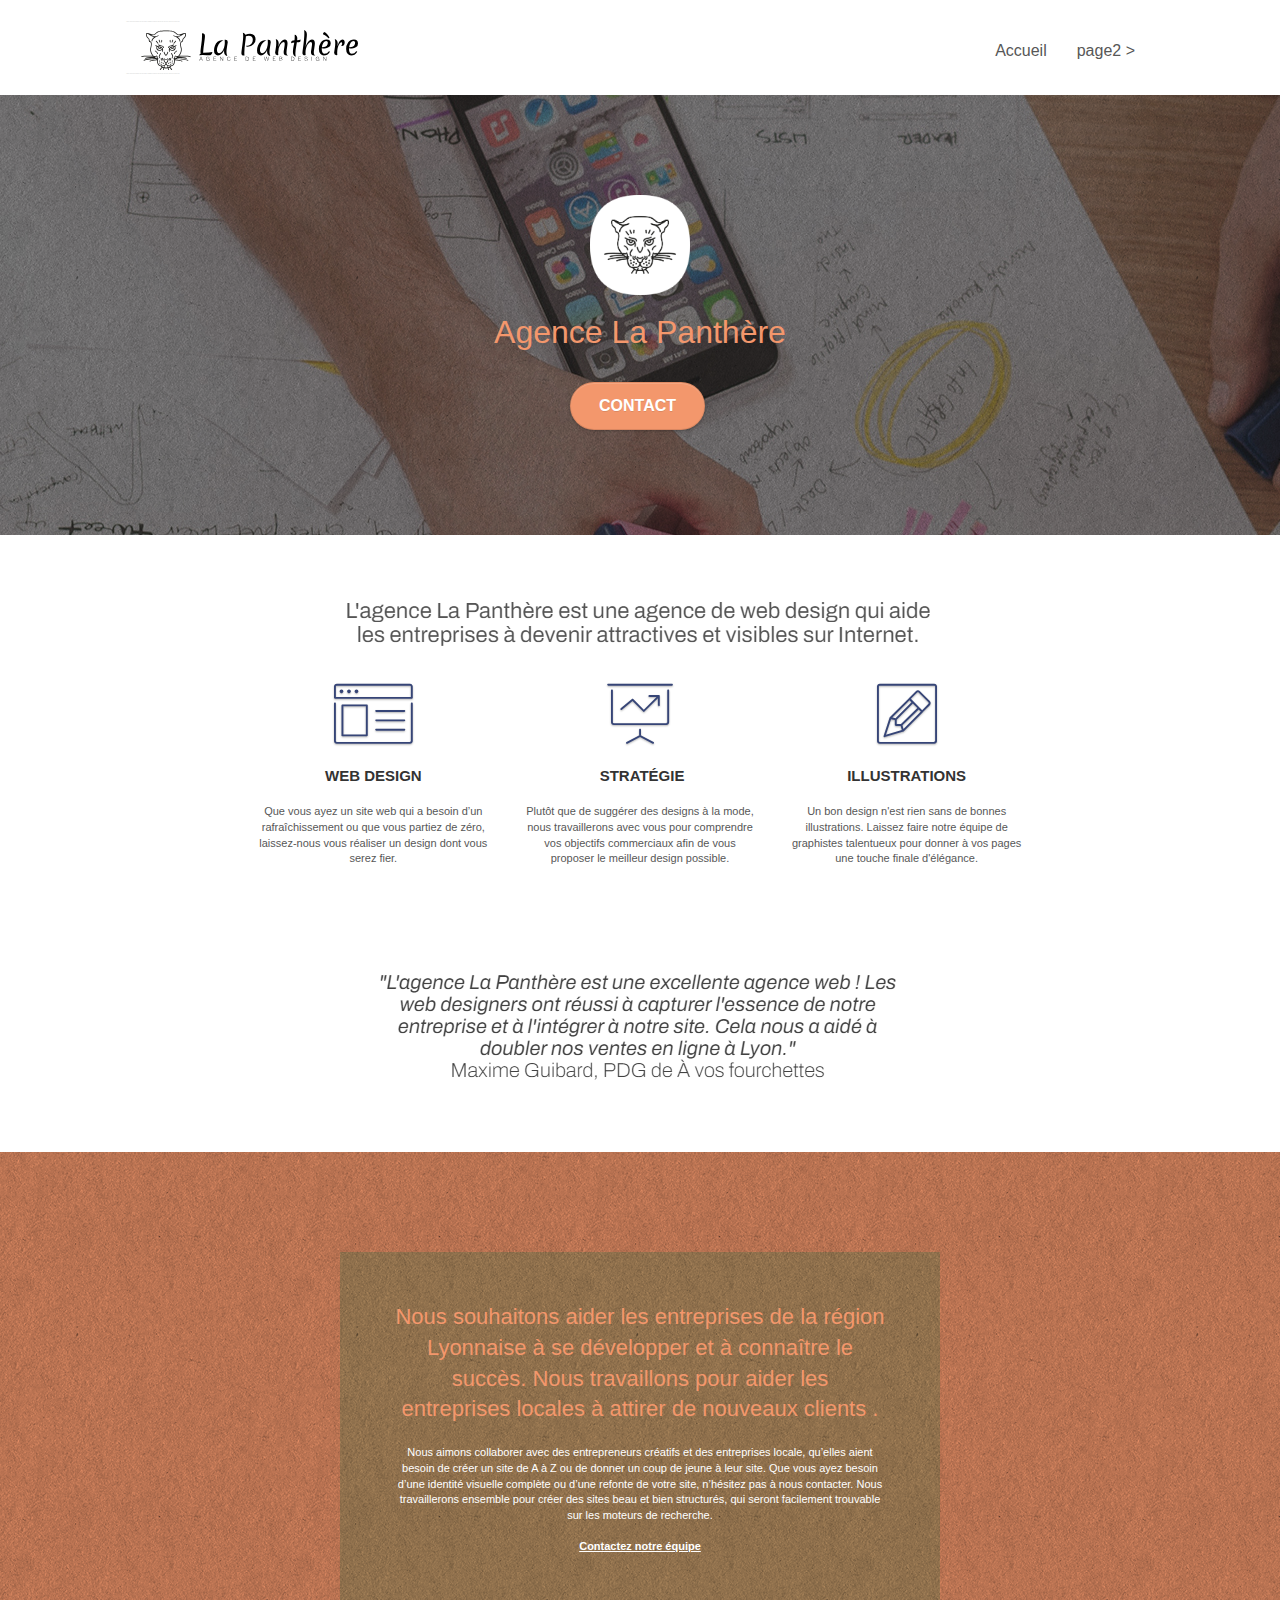
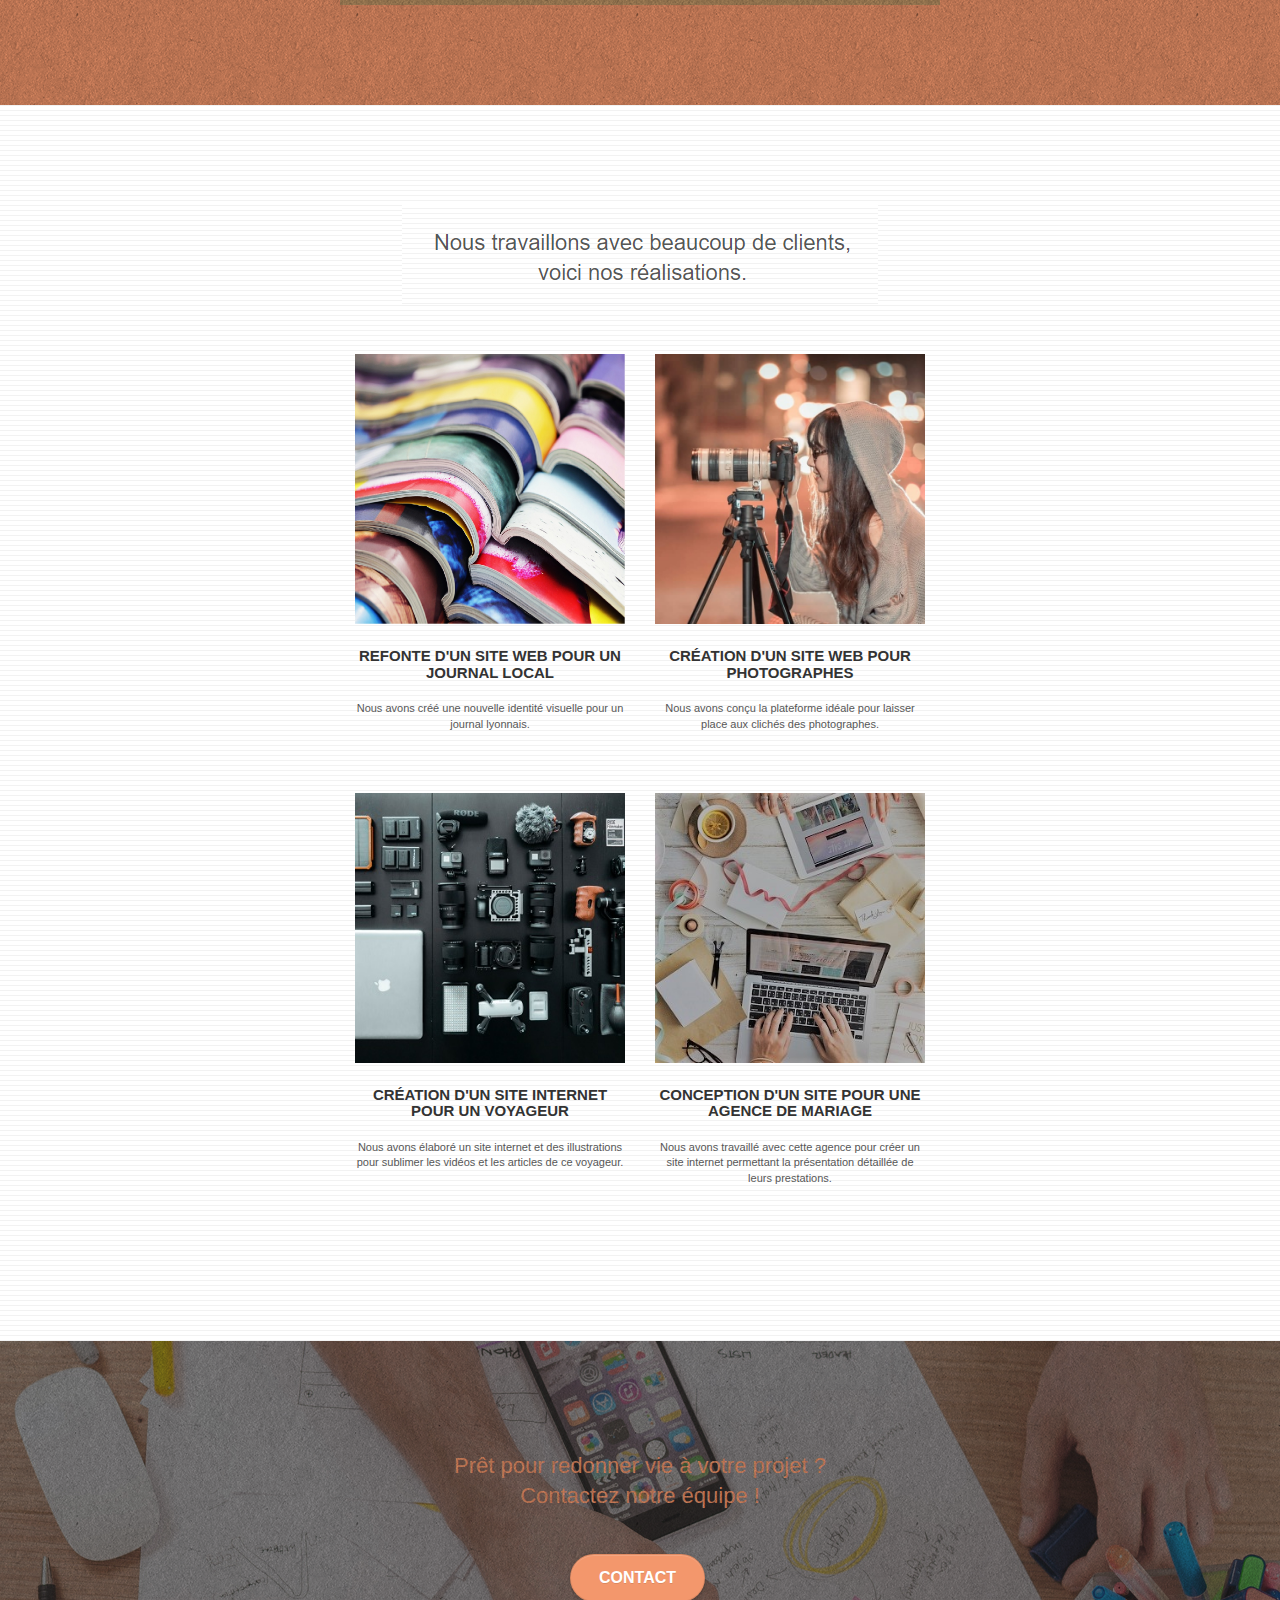
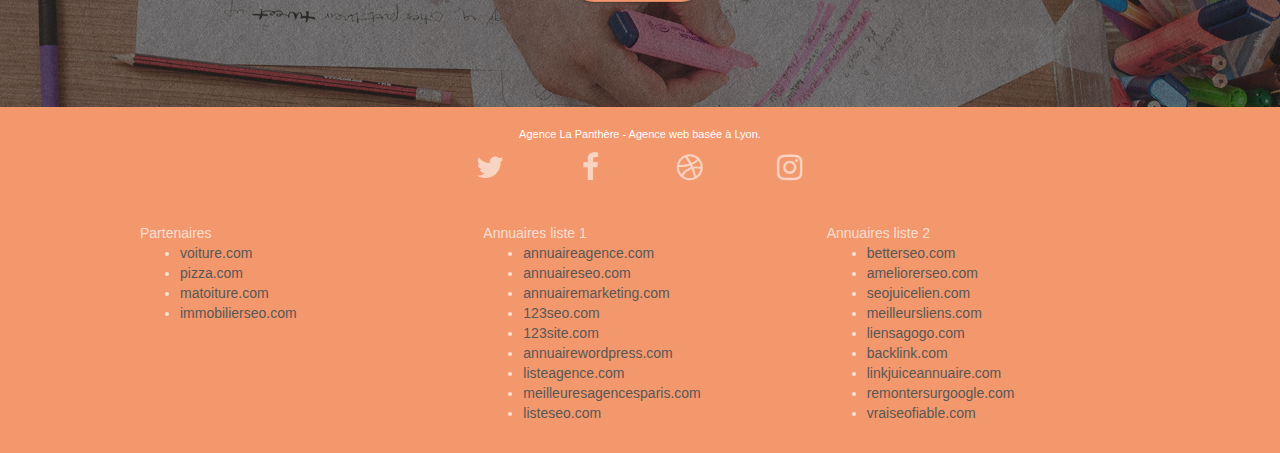
==== index.html @ 9038b64b "mise a jour" ====
<!doctype html>
<html lang="Default">
<head>
    <meta charset="utf-8">
    <meta name="keywords" content="seo, google, site web, site internet, agence design paris, agence design, agence design,agence design,agence design,agence design,agence design,agence design,agence design,agence design">
    <meta name="description" content="">
    <meta name="viewport" content="width=device-width, initial-scale=1.0, viewport-fit=cover">
    <link rel="shortcut icon" type="image/png" href="favicon.jpg">
    
	<link rel="stylesheet" type="text/css" href="./css/bootstrap.css">
	<link rel="stylesheet" type="text/css" href="style.css">
	<link rel="stylesheet" type="text/css" href="./css/font-awesome.css">
	<link rel="stylesheet" type="text/css" href="./css/et-line.css">
	
    
	<script src="./js/jquery-2.1.0.js"></script>
	<script src="./js/bootstrap.js"></script>
	<script src="./js/blocs.js"></script>
	<script src="./js/jquery.touchSwipe.js" defer></script>
	<script src="./js/gmaps.js"></script>

    <title>.</title>

    
<!-- Analytics -->
 
<!-- Analytics END -->
    
</head>
<body>
<!-- Principal conteneur -->
<div class="page-container">
    
<!-- bloc-0 -->
<div class="bloc bgc-white l-bloc " id="bloc-0">
	<div class="container bloc-sm">

		<nav class="navbar row">
			<div class="navbar-header">
				<div class="keywords" style="color:#cccccc;font-size:1px;">Agence web à paris, stratégie web, web design, illustrations, design de site web, site web, web, internet, site internet, site</div>
				<a class="navbar-brand" href="index.html"><img src="img/agence-la-panthere-monochrome.svg" alt="paris web design logo agence web meilleure agence" height="40" /></a>
				<div class="keywords" style="color:#cccccc;font-size:1px;">Agence web à paris, stratégie web, web design, illustrations, design de site web, site web, web, internet, site internet, site</div>
				<button id="nav-toggle" type="button" class="ui-navbar-toggle navbar-toggle" data-toggle="collapse" data-target=".navbar-1">
					<span class="sr-only">Toggle navigation</span><span class="icon-bar"></span><span class="icon-bar"></span><span class="icon-bar"></span>
				</button>
			</div>
			<div class="collapse navbar-collapse navbar-1 special-dropdown-nav">
				<ul class="site-navigation nav navbar-nav">
					<li>
						<a href="index.html">Accueil</a>
					</li>
					<li>
					</li>
					<li>
						<a href="page2.html">page2 &gt;</a>
					</li>
				</ul>
			</div>
		</nav>
	</div>
</div>
<!-- bloc-0 END -->

<!-- bloc-1-presentation -->
<div class="bloc bgc-dark-slate-blue bg-banniere d-bloc bg-t-edge bloc-bg-texture texture-paper b-parallax" id="bloc-1-hero">
	<div class="container bloc-lg">
		<div class="row tight-width-whitespace">
			<div class="col-sm-12">
				<img src="img/logo.png" class="center-block image-resize-mode" width="100" alt="Agence La Panthère, agence web paris, création logo paris" />
				<h1 class="text-center hero-bloc-text tc-white ">
					Agence La Panthère
				</h1>
				<div class="text-center">
					<a href="page2.html" class="btn btn-lg btn-clean btn-rd cta-hero btn-atomic-tangerine" id="cta-hero">Contact</a>
				</div>
			</div>
		</div>
	</div>
</div>
<!-- bloc-1-presentation END -->

<!-- bloc-2-services -->
<div class="bloc bgc-white l-bloc" id="bloc-2-services">
	<div class="container bloc-md">
		<div class="row">
			<div class="col-sm-12 text-center">
				<img alt="agence web, agence web paris, web design paris, stratégie web" src="img/title.png" />
			</div>
		</div>
		<div class="row voffset-lg med-width-whitespace">
			<div class="col-sm-4">
				<div class="text-center">
					<span class="et-icon-browser sm-shadow icon-dark-slate-blue icons icon-lg"></span>
				</div>
				<h3 class="mg-md text-center">
					Web design
				</h3>
				<p class="text-center ">
					Que vous ayez un site web qui a besoin d&rsquo;un rafraîchissement ou que vous partiez de zéro, laissez-nous vous réaliser un design dont vous serez fier.
				</p>
			</div>
			<div class="col-sm-4">
				<div class="text-center">
					<span class="et-icon-presentation sm-shadow icon-dark-slate-blue icons icon-lg"></span>
				</div>
				<h3 class="mg-md text-center">
					&nbsp;Stratégie
				</h3>
				<p class="text-center ">
					Plutôt que de suggérer des designs à la mode, nous travaillerons avec vous pour comprendre vos objectifs commerciaux afin de vous proposer le meilleur design possible.<br>
				</p>
			</div>
			<div class="col-sm-4">
				<div class="text-center">
					<span class="et-icon-edit sm-shadow icon-dark-slate-blue icons icon-lg"></span>
				</div>
				<h3 class="mg-md text-center">
					Illustrations
				</h3>
				<p class="text-center ">
					Un bon design n'est rien sans de bonnes illustrations. Laissez faire notre équipe de graphistes talentueux pour donner à vos pages une touche finale d'élégance.
				</p>
			</div>
		</div>
		<div class="row voffset-lg voffset">
			<div class="col-xs-12 col-md-8 col-md-offset-2 text-center">
				<img alt="agence web, agence web paris, web design paris, stratégie web" src="img/citation.png" />

			</div>
		</div>
	</div>
</div>
<!-- bloc-2-services END -->

<!-- bloc-3-what-i-do -->
<div class="bloc tc-white bgc-atomic-tangerine bg-presentation d-bloc bloc-bg-texture texture-paper b-parallax" id="bloc-3-what-i-do">
	<div class="container bloc-lg">
		<div class="row tight-width-whitespace black-background">
			<div class="col-sm-12">
				<h2 class="mg-md text-center tc-white">
					Nous souhaitons aider les entreprises de la région Lyonnaise à se développer et à connaître le succès. Nous travaillons pour aider les entreprises locales à attirer de nouveaux clients .<br>
				</h2>
				<p class="text-center white">
					Nous aimons collaborer avec des entrepreneurs créatifs et des entreprises locale, qu’elles aient besoin de créer un site de A à Z ou de donner un coup de jeune à leur site. Que vous ayez besoin d’une identité visuelle complète ou d’une refonte de votre site, n’hésitez pas à nous contacter. Nous travaillerons ensemble pour créer des sites beau et bien structurés, qui seront facilement trouvable sur les moteurs de recherche. <br><br><a class="ltc-white bold-link" href="page2.html">Contactez notre équipe</a><br>
				</p>
			</div>
		</div>
	</div>
</div>
<!-- bloc-3-what-i-do END -->

<!-- bloc-4-portfolio -->
<div class="bloc bgc-white bg-lines-h2-bg bg-repeat l-bloc" id="bloc-4-portfolio">
	<div class="container bloc-lg">
		<div class="row">
			<div class="col-sm-12 text-center">
				<img alt="agence web, agence web paris, web design paris, stratégie web" src="img/title2.png" />
			</div>
		</div>
		<div class="row tight-width-whitespace portfolio-row">
			<div class="col-sm-6">
				<a href="#" data-lightbox="img/1.jpg" data-gallery-id="gallery-1" data-caption="Refonte d'un site web pour un journal local" data-frame="snapshot-lb"><img src="img/1.jpg" alt="paris web design logo agence web meilleure agence et refonte site web journal" class="img-responsive portfolio-thumb" /></a>
				<h3 class="mg-md text-center">
					Refonte d'un site web pour un journal local
				</h3>
				<p class="text-center">
					Nous avons créé une nouvelle identité visuelle pour un journal lyonnais.
				</p>
			</div>
			<div class="col-sm-6">
				<a href="#" data-lightbox="img/2.jpg" data-gallery-id="gallery-1" data-caption="Création d'un site web pour photographes" data-frame="snapshot-lb"><img src="img/2.jpg" class="img-responsive portfolio-thumb" alt="paris web design logo agence web meilleure agence, Création d'un site web pour photographes" /></a>
				<h3 class="mg-md text-center">
					Création d'un site web pour photographes
				</h3>
				<p class="text-center">
					Nous avons conçu la plateforme idéale pour laisser place aux clichés des photographes.
				</p>
			</div>
		</div>
		<div class="row tight-width-whitespace portfolio-row">
			<div class="col-sm-6">
				<a href="#" data-lightbox="img/3.bmp" data-gallery-id="gallery-1" data-caption="Création d'un site internet pour un voyageur" data-frame="snapshot-lb"><img src="img/3.bmp" class="img-responsive portfolio-thumb" alt="paris web design logo agence web meilleure agence, Création d'un site web pour voyageur"/></a>
				<h3 class="mg-md text-center">
					Création d'un site internet pour un voyageur
				</h3>
				<p class="text-center">
					Nous avons élaboré un site internet et des illustrations pour sublimer les vidéos et les articles de ce voyageur.
				</p>
			</div>
			<div class="col-sm-6">
				<a href="#" data-lightbox="img/4.bmp" data-gallery-id="gallery-1" data-caption="Conception d'un site pour une agence de mariage" data-frame="snapshot-lb"><img src="img/4.bmp" class="img-responsive portfolio-thumb" alt="paris web design logo agence web meilleure agence, Création d'un site web pour agence de mariage" /></a>
				<h3 class="mg-md text-center">
					Conception d'un site pour une agence de mariage
				</h3>
				<p class="text-center">
					Nous avons travaillé avec cette agence pour créer un site internet permettant la présentation détaillée de leurs prestations.
				</p>
			</div>
		</div>
	</div>
</div>
<!-- bloc-4-portfolio END -->

<!-- bloc-5-cta -->
<div class="bloc bgc-dark-slate-blue bg-banniere d-bloc bloc-bg-texture texture-paper" id="bloc-5-cta">
	<div class="container bloc-lg">
		<div class="row">
			<h2 class="mg-md text-center tc-white">
				Prêt pour redonner vie à votre projet ?<br>Contactez notre équipe !
			</h2>
			<div class="col-sm-12 text-center">
				<a href="page2.html" class="btn btn-atomic-tangerine btn-clean btn-rd btn-lg cta-hero">Contact</a>
			</div>
		</div>
	</div>
</div>
<!-- bloc-5-cta END -->

<!-- Footer - bloc-8 -->
<div class="bloc bgc-atomic-tangerine d-bloc" id="bloc-8">
	<div class="container bloc-sm">
		<div class="row">
			<div class="col-sm-12">
				<p class="text-center white">
					Agence La Panthère - Agence web basée à Lyon.<br>
				</p>
				<div class="row row-no-gutters social">
					<div class="col-sm-3">
						<div class="text-center">
							<a class="social" href="index.html"><span class="fa fa-twitter icon-md"></span></a>
						</div>
					</div>
					<div class="col-sm-3">
						<div class="text-center">
							<a class="social" href="index.html"><span class="fa fa-facebook icon-md"></span></a>
						</div>
					</div>
					<div class="col-sm-3">
						<div class="text-center">
							<a class="social" href="index.html"><span class="fa fa-dribbble icon-md"></span></a>
						</div>
					</div>
					<div class="col-sm-3">
						<div class="text-center">
							<a class="social" href="index.html"><span class="fa fa-instagram icon-md"></span></a>
						</div>
					</div>
					<div class="keywords" style="color:#F3976C;">Agence web à paris, stratégie web, web design, illustrations, design de site web, site web, web, internet, site internet, site</div>
				</div>
				<div class="row">
					<div class="col-sm-4">
						Partenaires
							<ul>
								<li><a href="voiture.com">voiture.com</a></li>
								<li><a href="pizza.com">pizza.com</a></li>
								<li><a href="matoiture.com">matoiture.com</a></li>
								<li><a href="immobilierseo.com">immobilierseo.com</a></li>
							</ul>		
					</div>
					<div class="col-sm-4">
						Annuaires liste 1
						<ul>
							<li><a href="annuaireagence.com">annuaireagence.com</a></li>
							<li><a href="annuaireseo.com">annuaireseo.com</a></li>
							<li><a href="annuairemarketing.com">annuairemarketing.com</a></li>
							<li><a href="123seoture.com">123seo.com</a></li>
							<li><a href="123site.com">123site.com</a></li>
							<li><a href="annuairewordpress.com">annuairewordpress.com</a></li>
							<li><a href="listeagence.com">listeagence.com</a></li>
							<li><a href="meilleuresagencesparis.com">meilleuresagencesparis.com</a></li>
							<li><a href="listeseo.com">listeseo.com</a></li>
						</ul>
					</div>
					<div class="col-sm-4">
						Annuaires liste 2
						<ul>
							<li><a href="betterseo.com">betterseo.com</a></li>
							<li><a href="ameliorerseo.com">ameliorerseo.com</a></li>
							<li><a href="seojuicelien.com">seojuicelien.com</a></li>
							<li><a href="meilleursliens.com">meilleursliens.com</a></li>
							<li><a href="liensagogo.com">liensagogo.com</a></li>
							<li><a href="backlink.com">backlink.com</a></li>
							<li><a href="linkjuiceannuaire.com">linkjuiceannuaire.com</a></li>
							<li><a href="remontersurgoogle.com">remontersurgoogle.com</a></li>
							<li><a href="vraiseofiable.com">vraiseofiable.com</a></li>
						</ul>
					</div>
				</div>
			</div>
		</div>
	</div>
</div>
<!-- Footer - bloc-8 END -->

</div>
<!-- Principal conteneur END -->
    

</body>
</html>
---- style.css ----
body {
    margin: 0;
    padding: 0;
    background: #FFF;
    overflow-x: hidden;
    -webkit-font-smoothing: antialiased;
    -moz-osx-font-smoothing: grayscale;
}

a,
button {
    transition: all .3s ease-in-out;
    outline: none!important;
}

a:hover {
    text-decoration: none;
    cursor: pointer;
}

#page-loading-blocs-notifaction {
    position: fixed;
    top: 0;
    bottom: 0;
    width: 100%;
    z-index: 100000;
    background: #FFFFFF url("img/pageload-spinner.gif") no-repeat center center;
}

.bloc {
    width: 100%;
    clear: both;
    background: 50% 50% no-repeat;
    padding: 0 50px;
    -webkit-background-size: cover;
    -moz-background-size: cover;
    -o-background-size: cover;
    background-size: cover;
    position: relative;
}

.bloc .container {
    padding-left: 0;
    padding-right: 0;
}

.bloc-lg {
    padding: 100px 50px;
}

.bloc-md {
    padding: 50px;
}

.bloc-sm {
    padding: 20px 50px;
}

.bg-center,
.bg-l-edge,
.bg-r-edge,
.bg-t-edge,
.bg-b-edge,
.bg-tl-edge,
.bg-bl-edge,
.bg-tr-edge,
.bg-br-edge,
.bg-repeat {
    -webkit-background-size: auto!important;
    -moz-background-size: auto!important;
    -o-background-size: auto!important;
    background-size: auto!important;
}

.bg-repeat {
    background: repeat;
}

.bg-t-edge {
    background: top no-repeat;
}

.bloc-bg-texture::before {
    content: "";
    background-size: 2px 2px;
    position: absolute;
    top: 0;
    bottom: 0;
    left: 0;
    right: 0;
}

.texture-paper::before {
    background: url("img/texture-paper.png");
    background-size: 280px 280px;
}

.b-parallax {
    background-attachment: fixed;
}

.d-bloc {
    color: rgba(255, 255, 255, .7);
}

.d-bloc button:hover {
    color: rgba(255, 255, 255, .9);
}

.d-bloc .icon-round,
.d-bloc .icon-square,
.d-bloc .icon-rounded,
.d-bloc .icon-semi-rounded-a,
.d-bloc .icon-semi-rounded-b {
    border-color: rgba(255, 255, 255, .9);
}

.d-bloc .divider-h span {
    border-color: rgba(255, 255, 255, .2);
}

.d-bloc .a-btn,
.d-bloc .navbar a,
.d-bloc .navbar-brand,
.d-bloc a .icon-sm,
.d-bloc a .icon-md,
.d-bloc a .icon-lg,
.d-bloc a .icon-xl,
.d-bloc h1 a,
.d-bloc h2 a,
.d-bloc h3 a,
.d-bloc h4 a,
.d-bloc h5 a,
.d-bloc h6 a,
.d-bloc p a {
    color: rgba(255, 255, 255, .6);
}

.d-bloc .a-btn:hover,
.d-bloc .navbar a:hover,
.d-bloc .navbar-brand:hover,
.d-bloc a:hover .icon-sm,
.d-bloc a:hover .icon-md,
.d-bloc a:hover .icon-lg,
.d-bloc a:hover .icon-xl,
.d-bloc h1 a:hover,
.d-bloc h2 a:hover,
.d-bloc h3 a:hover,
.d-bloc h4 a:hover,
.d-bloc h5 a:hover,
.d-bloc h6 a:hover,
.d-bloc p a:hover {
    color: rgba(255, 255, 255, 1);
}

.d-bloc .navbar-toggle .icon-bar {
    background: rgba(255, 255, 255, 1);
}

.d-bloc .btn-wire,
.d-bloc .btn-wire:hover {
    color: rgba(255, 255, 255, 1);
    border-color: rgba(255, 255, 255, 1);
}

.d-bloc .panel {
    color: rgba(0, 0, 0, .5);
}

.d-bloc .panel button:hover {
    color: rgba(0, 0, 0, .7);
}

.d-bloc .panel icon {
    border-color: rgba(0, 0, 0, .7);
}

.d-bloc .panel .divider-h span {
    border-color: rgba(0, 0, 0, .1);
}

.d-bloc .panel .a-btn {
    color: rgba(0, 0, 0, .6);
}

.d-bloc .panel .a-btn:hover {
    color: rgba(0, 0, 0, 1);
}

.d-bloc .panel .btn-wire,
.d-bloc .panel .btn-wire:hover {
    color: rgba(0, 0, 0, .7);
    border-color: rgba(0, 0, 0, .3);
}

.d-bloc .panel,
.l-bloc {
    color: rgba(0, 0, 0, .5);
}

.d-bloc .panel button:hover,
.l-bloc button:hover {
    color: rgba(0, 0, 0, .7);
}

.l-bloc .icon-round,
.l-bloc .icon-square,
.l-bloc .icon-rounded,
.l-bloc .icon-semi-rounded-a,
.l-bloc .icon-semi-rounded-b {
    border-color: rgba(0, 0, 0, .7);
}

.d-bloc .panel .divider-h span,
.l-bloc .divider-h span {
    border-color: rgba(0, 0, 0, .1);
}

.d-bloc .panel .a-btn,
.l-bloc .a-btn,
.l-bloc .navbar a,
.l-bloc .navbar-brand,
.l-bloc a .icon-sm,
.l-bloc a .icon-md,
.l-bloc a .icon-lg,
.l-bloc a .icon-xl,
.l-bloc h1 a,
.l-bloc h2 a,
.l-bloc h3 a,
.l-bloc h4 a,
.l-bloc h5 a,
.l-bloc h6 a,
.l-bloc p a {
    color: rgba(0, 0, 0, .6);
}

.d-bloc .panel .a-btn:hover,
.l-bloc .a-btn:hover,
.l-bloc .navbar a:hover,
.l-bloc .navbar-brand:hover,
.l-bloc a:hover .icon-sm,
.l-bloc a:hover .icon-md,
.l-bloc a:hover .icon-lg,
.l-bloc a:hover .icon-xl,
.l-bloc h1 a:hover,
.l-bloc h2 a:hover,
.l-bloc h3 a:hover,
.l-bloc h4 a:hover,
.l-bloc h5 a:hover,
.l-bloc h6 a:hover,
.l-bloc p a:hover {
    color: rgba(0, 0, 0, 1);
}

.l-bloc .navbar-toggle .icon-bar {
    color: rgba(0, 0, 0, .6);
}

.d-bloc .panel .btn-wire,
.d-bloc .panel .btn-wire:hover,
.l-bloc .btn-wire,
.l-bloc .btn-wire:hover {
    color: rgba(0, 0, 0, .7);
    border-color: rgba(0, 0, 0, .3);
}

.voffset {
    margin-top: 30px;
}

.voffset-lg {
    margin-top: 80px;
}

.row-no-gutters {
    margin-right: 0;
    margin-left: 0;
}

.row.row-no-gutters > [class^="col-"],
.row.row-no-gutters > [class*=" col-"] {
    padding-right: 0;
    padding-left: 0;
}

#bloc-1-hero h1 {
    font-size: 32px;
}

.navbar {
    margin-bottom: 0;
    z-index: 1;
}

.navbar-brand {
    height: auto;
    padding: 3px 15px;
    font-size: 25px;
    font-weight: normal;
    font-weight: 600;
    line-height: 44px;
}

.navbar-brand img {
    max-height: 200px;
    margin: 0 5px 0 0;
    display: inline;
}

.navbar-brand img[src$=svg] {
    min-width: 100px;
}

.nav-center .navbar-brand img {
    margin: 0;
}

.navbar .nav {
    padding-top: 2px;
    margin-right: -16px;
    float: right;
    z-index: 1;
}

.nav > li {
    float: left;
    margin-top: 4px;
    font-size: 16px;
}

.navbar-nav .open .dropdown-menu > li > a {
    text-align: inherit;
}

.nav > li a:hover,
.nav > li a:focus {
    background: transparent;
}

.navbar-toggle {
    margin: 10px 10px 0 0;
    border: 0px;
}

.navbar-toggle:hover {
    background: transparent!important;
}

.navbar-toggle .icon-bar {
    background-color: rgba(0, 0, 0, .5);
    width: 26px;
}

.nav-invert .navbar .nav {
    float: left;
}

.nav-invert .navbar-header,
.nav-invert .navbar-brand {
    float: right;
    position: relative;
    z-index: 2;
}

@media (min-width: 768px) {
    .site-navigation {
        position: absolute;
        top: 50%;
        right: 20px;
        transform: translate(0, -50%);
        -webkit-transform: translateY(-50%);
    }
    .nav > li .dropdown-menu a,
    .nav > li .dropdown-menu a:hover {
        color: #484848;
    }
    .nav-invert .site-navigation {
        left: 0;
        right: 0;
    }
    .nav-center {
        text-align: center;
    }
    .nav-center .navbar-header {
        width: 100%;
    }
    .nav-center .navbar-header,
    .nav-center .navbar-brand,
    .nav-center .nav > li {
        float: none;
        display: inline-block;
    }
    .nav-center .site-navigation {
        position: relative;
        width: 100%;
        right: 0;
        margin-right: 0px;
        margin-top: 20px;
    }
    .nav-center.mini-nav .navbar-toggle {
        float: none;
        margin: 10px auto 0;
    }
}

.nav > li > .dropdown a {
    background: none!important;
    display: block;
    padding: 14px 15px;
}

nav .caret {
    margin: 0 5px;
}

.dropdown-menu .dropdown-menu {
    top: -8px;
    left: 100%;
}

.dropdown-menu .dropmenu-flow-right {
    top: 100%;
    left: 0;
    margin-left: -1px;
    border-top-left-radius: 0;
    border-top-right-radius: 0;
}

.dropdown-menu .dropdown span {
    border: 4px solid black;
    border-top-color: transparent;
    border-right-color: transparent;
    border-bottom-color: transparent;
    margin: 6px -5px 0 0!important;
    float: right;
}

.mg-md {
    margin-top: 10px;
    margin-bottom: 20px;
}

.mg-lg {
    margin-top: 10px;
    margin-bottom: 40px;
}

.btn {
    margin: 0 5px 5px 0;
}

.btn.pull-right {
    margin: 0 0 5px 5px;
}

.btn-d,
.btn-d:hover,
.btn-d:focus {
    color: #FFF;
    background: rgba(0, 0, 0, .3);
}

button {
    outline: none!important;
}

.btn-rd {
    border-radius: 40px;
}

.btn-clean {
    border: 1px solid rgba(0, 0, 0, .08);
    border-bottom-color: rgba(0, 0, 0, .1);
    text-shadow: 0 1px 0 rgba(0, 0, 1, .1);
    box-shadow: 0 1px 3px rgba(0, 0, 1, .25), inset 0 1px 0 0 rgba(255, 255, 255, .15);
}

.icon-md {
    font-size: 30px!important;
}

.icon-lg {
    font-size: 60px!important;
}

.sm-shadow {
    text-shadow: 0 1px 2px rgba(0, 0, 0, .3);
}

.panel-sq,
.panel-sq .panel-heading,
.panel-sq .panel-footer {
    border-radius: 0;
}

.panel-rd {
    border-radius: 30px;
}

.panel-rd .panel-heading {
    border-radius: 29px 29px 0 0;
}

.panel-rd .panel-footer {
    border-radius: 0 0 29px 29px;
}

.form-control {
    border-color: rgba(0, 0, 0, .1);
    box-shadow: none;
}

.scrollToTop {
    width: 40px;
    height: 40px;
    position: fixed;
    bottom: 20px;
    right: 20px;
    opacity: 0;
    z-index: 500;
    transition: all .3s ease-in-out;
}

.scrollToTop span {
    margin-top: 6px;
}

.showScrollTop {
    font-size: 14px;
    opacity: 1;
}

a[data-lightbox] {
    position: relative;
    display: block;
    text-align: center;
}

a[data-lightbox]:hover::before {
    content: "+";
    font-family: "HelveticaNeue-Light", "Helvetica Neue Light", "Helvetica Neue", Helvetica, Arial;
    font-size: 32px;
    width: 50px;
    height: 50px;
    margin-left: -25px;
    border-radius: 50%;
    background: rgba(0, 0, 0, .6);
    color: #FFF;
    font-weight: 100;
    z-index: 1;
    position: absolute;
    top: 50%;
    transform: translateY(-50%);
    -webkit-transform: translateY(-50%);
}

a[data-lightbox]:hover img {
    opacity: 0.6;
    -webkit-animation-fill-mode: none;
    animation-fill-mode: none;
}

#lightbox-modal {
    display: flex;
    align-items: center;
}

#lightbox-modal .modal-dialog {
    width: 90%;
    max-width: 900px;
    margin: 0 auto 0;
}

#lightbox-modal .modal-dialog img {
    max-height: 90vh;
    margin: 0 auto;
}

.lightbox-caption {
    padding: 20px;
    color: #FFF;
    background: rgba(0, 0, 0, .5);
    position: absolute;
    left: 15px;
    right: 15px;
    bottom: 5px;
}

.close-lightbox {
    color: #FFF;
    font-size: 30px;
    position: absolute;
    top: 20px;
    right: 20px;
    z-index: 20;
    background: rgba(0, 0, 0, .5);
    border: none;
    line-height: 30px;
    padding: 0 9px 5px;
    opacity: 0.3;
}

.close-lightbox:hover,
.next-lightbox:hover,
.prev-lightbox:hover {
    opacity: 1.0;
    color: #FFF;
}

.next-lightbox,
.prev-lightbox {
    font-size: 20px;
    color: rgba(255, 255, 255, .9);
    background: rgba(0, 0, 0, .5);
    transition: all .2s ease-in-out;
    position: absolute;
    top: 45%;
    z-index: 1;
    opacity: 0.4;
}

.next-lightbox {
    padding: 6px 8px 1px 13px;
    right: 25px;
}

.prev-lightbox {
    padding: 6px 13px 1px 10px;
    left: 25px;
}

.snapshot-lb .modal-body {
    padding-bottom: 45px;
}

.snapshot-lb .lightbox-caption {
    padding: 0;
    color: rgba(0, 0, 0, .5);
    background: none;
}

h1,
h2,
h3,
h4,
h5,
h6,
p,
label,
.btn,
a {
    font-family: "helvetica";
    font-weight: 400;
    color: #575757!important;
}

.container {
    max-width: 1000px;
}

.hero-bloc-text {
    font-size: 38px;
}

.hero-bloc-text-sub {
    font-size: 36px;
}

.statement-bloc-text {
    line-height: 26px;
    font-style: italic;
    font-size: 20px;
    text-align: center;
    font-weight: lighter;
    max-width: 520px;
    margin: auto auto auto auto;
}

p {
    font-size: 11px;
}

.tight-width-whitespace {
    max-width: 600px;
    margin: auto auto auto auto;
}

.h1 {
    font-size: 20px;
    font-family: "Open Sans";
}

.cta-hero {
    margin-top: 22px;
    color: #FFFFFF!important;
    text-transform: uppercase;
    padding: 12px 28px 12px 28px;
    font-size: 16px;
    font-weight: 700;
}

.social {
    max-width: 400px;
    margin: auto auto auto auto;
}

h2 {
    font-size: 22px;
    line-height: 1.4em;
}

h3 {
    font-size: 15px;
    text-transform: uppercase;
    font-weight: 700;
    color: #333333!important;
}

.med-width-whitespace {
    max-width: 800px;
    margin: auto auto auto auto;
    box-shadow: 0px 0px 0px #000000;
}

h1 {
    color: #333333!important;
}

h4 {
    color: #333333!important;
}

.icons {
    margin-bottom: 14px;
    margin-top: 24px;
}

.white {
    color: #FFFFFF!important;
}

.portfolio-thumb {
    margin-bottom: 24px;
}

.portfolio-row {
    margin-bottom: 44px;
    margin-top: 50px;
}

.avatar {
    box-shadow: 0px 4px 9px rgba(0, 0, 0, 0.3);
}

.black-background {
    background-color: rgba(165, 147, 99, 0.7);
    padding: 40px 40px 40px 40px;
}

.bold-link {
    font-weight: 900;
    text-decoration: underline!important;
}

.bgc-white {
    background-color: #FFFFFF;
}

.bgc-dark-slate-blue {
    background-color: #364577;
}

.bgc-atomic-tangerine {
    background-color: #F3976C;
}

.tc-white {
    color: #F3976C!important;
}

.btn-atomic-tangerine {
    background: #F3976C;
    color: #FFFFFF!important;
}

.btn-atomic-tangerine:hover {
    background: #c27956!important;
    color: #FFFFFF!important;
}

.ltc-white {
    color: #FFFFFF!important;
}

.ltc-white:hover {
    color: #cccccc!important;
}

.ltc-atomic-tangerine {
    color: #F3976C!important;
}

.ltc-atomic-tangerine:hover {
    color: #c27956!important;
}

.icon-dark-slate-blue {
    color: #364577!important;
    border-color: #364577!important;
}

.bg-dots-bg {
    background-image: url("img/dots-bg.png");
}

.bg-lines-h2-bg {
    background-image: url("img/lines-h2-bg.png");
}

.bg-banniere {
    background-image: url("img/agence-la-panthere.jpg");
}

.bg-presentation {
    background-image: url("img/image-de-presentation.bmp");
}

@media (max-width: 1024px) {
    .bloc {
        padding-left: 20px;
        padding-right: 20px;
    }
    .bloc.full-width-bloc,
    .bloc-tile-2.full-width-bloc .container,
    .bloc-tile-3.full-width-bloc .container,
    .bloc-tile-4.full-width-bloc .container {
        padding-left: 0;
        padding-right: 0;
    }
}

@media (max-width: 992px) and (min-width: 768px) {
    .navbar .nav {
        max-width: 80%
    }
    .nav-center.navbar .nav {
        max-width: 100%
    }
}

@media only screen and (min-device-width: 768px) and (max-device-width: 1024px) and (orientation: landscape) {
    .b-parallax {
        background-attachment: scroll;
    }
}

@media only screen and (min-device-width: 1024px) and (max-device-width: 1366px) and (-webkit-min-device-pixel-ratio: 1.5) {
    .b-parallax {
        background-attachment: scroll;
    }
}

@media (max-width: 991px) {
    .container {
        width: 100%;
    }
    .b-parallax {
        background-attachment: scroll;
    }
    .page-container,
    #hero-bloc {
        overflow-x: hidden;
        position: relative;
    }
    .bloc {
        padding-left: constant(safe-area-inset-left);
        padding-right: constant(safe-area-inset-right);
    }
    .bloc-group,
    .bloc-group .bloc {
        display: block;
        width: 100%;
    }
    .bloc-fill-screen .fill-bloc-top-edge,
    .bloc-fill-screen .fill-bloc-bottom-edge {
        padding: 0 20px;
        padding-left: constant(safe-area-inset-left);
        padding-right: constant(safe-area-inset-right);
    }
}

@media (max-width: 767px) {
    .page-container {
        overflow-x: hidden;
        position: relative;
    }
    h1,
    h2,
    h3,
    h4,
    h5,
    h6,
    p,
    #disqus_thread {
        padding-left: 10px!important;
        padding-right: 10px!important;
    }
    .b-parallax {
        background-attachment: scroll;
    }
    .navbar .nav {
        padding-top: 0;
        border-top: 1px solid rgba(0, 0, 0, .2);
        float: none!important;
    }
    .navbar.row {
        margin-left: 0;
        margin-right: 0;
    }
    .site-navigation {
        position: inherit;
        transform: none;
        -webkit-transform: none;
        -ms-transform: none;
    }
    .nav > li {
        margin-top: 0;
        border-bottom: 1px solid rgba(0, 0, 0, .1);
        background: rgba(0, 0, 0, .05);
        text-align: left;
        padding-left: 15px;
        width: 100%;
    }
    .nav > li:hover {
        background: rgba(0, 0, 0, .08);
    }
    .dropdown .dropdown a .caret {
        float: none;
        margin: 5px 0 0 10px!important;
        border: 4px solid black;
        border-bottom-color: transparent;
        border-right-color: transparent;
        border-left-color: transparent;
    }
    #hero-bloc .navbar .nav {
        background: rgba(0, 0, 0, .8);
    }
    #hero-bloc .navbar .nav a {
        color: rgba(255, 255, 255, .6);
    }
    .hero {
        padding: 50px 0;
    }
    .hero-nav {
        left: -1px;
        right: -1px;
    }
    .navbar-collapse {
        padding: 0;
        overflow-x: hidden;
        -webkit-box-shadow: none;
        box-shadow: none;
    }
    .navbar-brand img {
        max-height: 40px;
        width: auto;
    }
    .nav-invert .navbar-header {
        float: none;
        width: 100%;
    }
    .nav-invert .navbar-toggle {
        float: left;
        margin-left: 10px;
    }
    .bloc {
        padding-left: 0;
        padding-right: 0;
    }
    .bloc-xxl,
    .bloc-xl,
    .bloc-lg {
        padding: 40px 0;
    }
    .bloc-sm,
    .bloc-md {
        padding-left: 0;
        padding-right: 0;
    }
    .bloc-tile-2 .container,
    .bloc-tile-3 .container,
    .bloc-tile-4 .container,
    .bloc-fill-screen .fill-bloc-top-edge,
    .bloc-fill-screen .fill-bloc-bottom-edge {
        padding-left: 0;
        padding-right: 0;
    }
    .a-block {
        padding: 0 10px;
    }
    .btn-dwn {
        display: none;
    }
    .voffset {
        margin-top: 5px;
    }
    .voffset-md {
        margin-top: 20px;
    }
    .voffset-lg {
        margin-top: 30px;
    }
    form {
        padding: 5px;
    }
    .close-lightbox {
        display: inline-block;
    }
    .blocsapp-device-iphone5 {
        background-size: 216px 425px;
        padding-top: 60px;
        width: 216px;
        height: 425px;
    }
    .blocsapp-device-iphone5 img {
        width: 180px;
        height: 320px;
    }
}

@media (max-width: 400px) {
    .bloc {
        padding-left: 0;
        padding-right: 0;
    }
}

@media (max-width: 767px) {
    .bloc-mob-center-text {
        text-align: center;
    }
}
---- css/et-line.css ----
@font-face {
    font-family: et-line;
    src: url(../fonts/et-line.eot);
    src: url(../fonts/et-line.eot?#iefix) format('embedded-opentype'), url(../fonts/et-line.woff) format('woff'), url(../fonts/et-line.ttf) format('truetype'), url(../fonts/et-line.svg#et-line) format('svg');
    font-weight: 400;
    font-style: normal
}

.et-icon-adjustments,
.et-icon-alarmclock,
.et-icon-anchor,
.et-icon-aperture,
.et-icon-attachment,
.et-icon-bargraph,
.et-icon-basket,
.et-icon-beaker,
.et-icon-bike,
.et-icon-book-open,
.et-icon-briefcase,
.et-icon-browser,
.et-icon-calendar,
.et-icon-camera,
.et-icon-caution,
.et-icon-chat,
.et-icon-circle-compass,
.et-icon-clipboard,
.et-icon-clock,
.et-icon-cloud,
.et-icon-compass,
.et-icon-desktop,
.et-icon-dial,
.et-icon-document,
.et-icon-documents,
.et-icon-download,
.et-icon-dribbble,
.et-icon-edit,
.et-icon-envelope,
.et-icon-expand,
.et-icon-facebook,
.et-icon-flag,
.et-icon-focus,
.et-icon-gears,
.et-icon-genius,
.et-icon-gift,
.et-icon-global,
.et-icon-globe,
.et-icon-googleplus,
.et-icon-grid,
.et-icon-happy,
.et-icon-hazardous,
.et-icon-heart,
.et-icon-hotairballoon,
.et-icon-hourglass,
.et-icon-key,
.et-icon-laptop,
.et-icon-layers,
.et-icon-lifesaver,
.et-icon-lightbulb,
.et-icon-linegraph,
.et-icon-linkedin,
.et-icon-lock,
.et-icon-magnifying-glass,
.et-icon-map,
.et-icon-map-pin,
.et-icon-megaphone,
.et-icon-mic,
.et-icon-mobile,
.et-icon-newspaper,
.et-icon-notebook,
.et-icon-paintbrush,
.et-icon-paperclip,
.et-icon-pencil,
.et-icon-phone,
.et-icon-picture,
.et-icon-pictures,
.et-icon-piechart,
.et-icon-presentation,
.et-icon-pricetags,
.et-icon-printer,
.et-icon-profile-female,
.et-icon-profile-male,
.et-icon-puzzle,
.et-icon-quote,
.et-icon-recycle,
.et-icon-refresh,
.et-icon-ribbon,
.et-icon-rss,
.et-icon-sad,
.et-icon-scissors,
.et-icon-scope,
.et-icon-search,
.et-icon-shield,
.et-icon-speedometer,
.et-icon-strategy,
.et-icon-streetsign,
.et-icon-tablet,
.et-icon-target,
.et-icon-telescope,
.et-icon-toolbox,
.et-icon-tools,
.et-icon-tools-2,
.et-icon-trophy,
.et-icon-tumblr,
.et-icon-twitter,
.et-icon-upload,
.et-icon-video,
.et-icon-wallet,
.et-icon-wine {
    font-family: et-line;
    speak: none;
    font-style: normal;
    font-weight: 400;
    font-variant: normal;
    text-transform: none;
    line-height: 1;
    -webkit-font-smoothing: antialiased;
    -moz-osx-font-smoothing: grayscale;
    display: inline-block
}

.et-icon-mobile:before {
    content: "\e000"
}

.et-icon-laptop:before {
    content: "\e001"
}

.et-icon-desktop:before {
    content: "\e002"
}

.et-icon-tablet:before {
    content: "\e003"
}

.et-icon-phone:before {
    content: "\e004"
}

.et-icon-document:before {
    content: "\e005"
}

.et-icon-documents:before {
    content: "\e006"
}

.et-icon-search:before {
    content: "\e007"
}

.et-icon-clipboard:before {
    content: "\e008"
}

.et-icon-newspaper:before {
    content: "\e009"
}

.et-icon-notebook:before {
    content: "\e00a"
}

.et-icon-book-open:before {
    content: "\e00b"
}

.et-icon-browser:before {
    content: "\e00c"
}

.et-icon-calendar:before {
    content: "\e00d"
}

.et-icon-presentation:before {
    content: "\e00e"
}

.et-icon-picture:before {
    content: "\e00f"
}

.et-icon-pictures:before {
    content: "\e010"
}

.et-icon-video:before {
    content: "\e011"
}

.et-icon-camera:before {
    content: "\e012"
}

.et-icon-printer:before {
    content: "\e013"
}

.et-icon-toolbox:before {
    content: "\e014"
}

.et-icon-briefcase:before {
    content: "\e015"
}

.et-icon-wallet:before {
    content: "\e016"
}

.et-icon-gift:before {
    content: "\e017"
}

.et-icon-bargraph:before {
    content: "\e018"
}

.et-icon-grid:before {
    content: "\e019"
}

.et-icon-expand:before {
    content: "\e01a"
}

.et-icon-focus:before {
    content: "\e01b"
}

.et-icon-edit:before {
    content: "\e01c"
}

.et-icon-adjustments:before {
    content: "\e01d"
}

.et-icon-ribbon:before {
    content: "\e01e"
}

.et-icon-hourglass:before {
    content: "\e01f"
}

.et-icon-lock:before {
    content: "\e020"
}

.et-icon-megaphone:before {
    content: "\e021"
}

.et-icon-shield:before {
    content: "\e022"
}

.et-icon-trophy:before {
    content: "\e023"
}

.et-icon-flag:before {
    content: "\e024"
}

.et-icon-map:before {
    content: "\e025"
}

.et-icon-puzzle:before {
    content: "\e026"
}

.et-icon-basket:before {
    content: "\e027"
}

.et-icon-envelope:before {
    content: "\e028"
}

.et-icon-streetsign:before {
    content: "\e029"
}

.et-icon-telescope:before {
    content: "\e02a"
}

.et-icon-gears:before {
    content: "\e02b"
}

.et-icon-key:before {
    content: "\e02c"
}

.et-icon-paperclip:before {
    content: "\e02d"
}

.et-icon-attachment:before {
    content: "\e02e"
}

.et-icon-pricetags:before {
    content: "\e02f"
}

.et-icon-lightbulb:before {
    content: "\e030"
}

.et-icon-layers:before {
    content: "\e031"
}

.et-icon-pencil:before {
    content: "\e032"
}

.et-icon-tools:before {
    content: "\e033"
}

.et-icon-tools-2:before {
    content: "\e034"
}

.et-icon-scissors:before {
    content: "\e035"
}

.et-icon-paintbrush:before {
    content: "\e036"
}

.et-icon-magnifying-glass:before {
    content: "\e037"
}

.et-icon-circle-compass:before {
    content: "\e038"
}

.et-icon-linegraph:before {
    content: "\e039"
}

.et-icon-mic:before {
    content: "\e03a"
}

.et-icon-strategy:before {
    content: "\e03b"
}

.et-icon-beaker:before {
    content: "\e03c"
}

.et-icon-caution:before {
    content: "\e03d"
}

.et-icon-recycle:before {
    content: "\e03e"
}

.et-icon-anchor:before {
    content: "\e03f"
}

.et-icon-profile-male:before {
    content: "\e040"
}

.et-icon-profile-female:before {
    content: "\e041"
}

.et-icon-bike:before {
    content: "\e042"
}

.et-icon-wine:before {
    content: "\e043"
}

.et-icon-hotairballoon:before {
    content: "\e044"
}

.et-icon-globe:before {
    content: "\e045"
}

.et-icon-genius:before {
    content: "\e046"
}

.et-icon-map-pin:before {
    content: "\e047"
}

.et-icon-dial:before {
    content: "\e048"
}

.et-icon-chat:before {
    content: "\e049"
}

.et-icon-heart:before {
    content: "\e04a"
}

.et-icon-cloud:before {
    content: "\e04b"
}

.et-icon-upload:before {
    content: "\e04c"
}

.et-icon-download:before {
    content: "\e04d"
}

.et-icon-target:before {
    content: "\e04e"
}

.et-icon-hazardous:before {
    content: "\e04f"
}

.et-icon-piechart:before {
    content: "\e050"
}

.et-icon-speedometer:before {
    content: "\e051"
}

.et-icon-global:before {
    content: "\e052"
}

.et-icon-compass:before {
    content: "\e053"
}

.et-icon-lifesaver:before {
    content: "\e054"
}

.et-icon-clock:before {
    content: "\e055"
}

.et-icon-aperture:before {
    content: "\e056"
}

.et-icon-quote:before {
    content: "\e057"
}

.et-icon-scope:before {
    content: "\e058"
}

.et-icon-alarmclock:before {
    content: "\e059"
}

.et-icon-refresh:before {
    content: "\e05a"
}

.et-icon-happy:before {
    content: "\e05b"
}

.et-icon-sad:before {
    content: "\e05c"
}

.et-icon-facebook:before {
    content: "\e05d"
}

.et-icon-twitter:before {
    content: "\e05e"
}

.et-icon-googleplus:before {
    content: "\e05f"
}

.et-icon-rss:before {
    content: "\e060"
}

.et-icon-tumblr:before {
    content: "\e061"
}

.et-icon-linkedin:before {
    content: "\e062"
}

.et-icon-dribbble:before {
    content: "\e063"
}
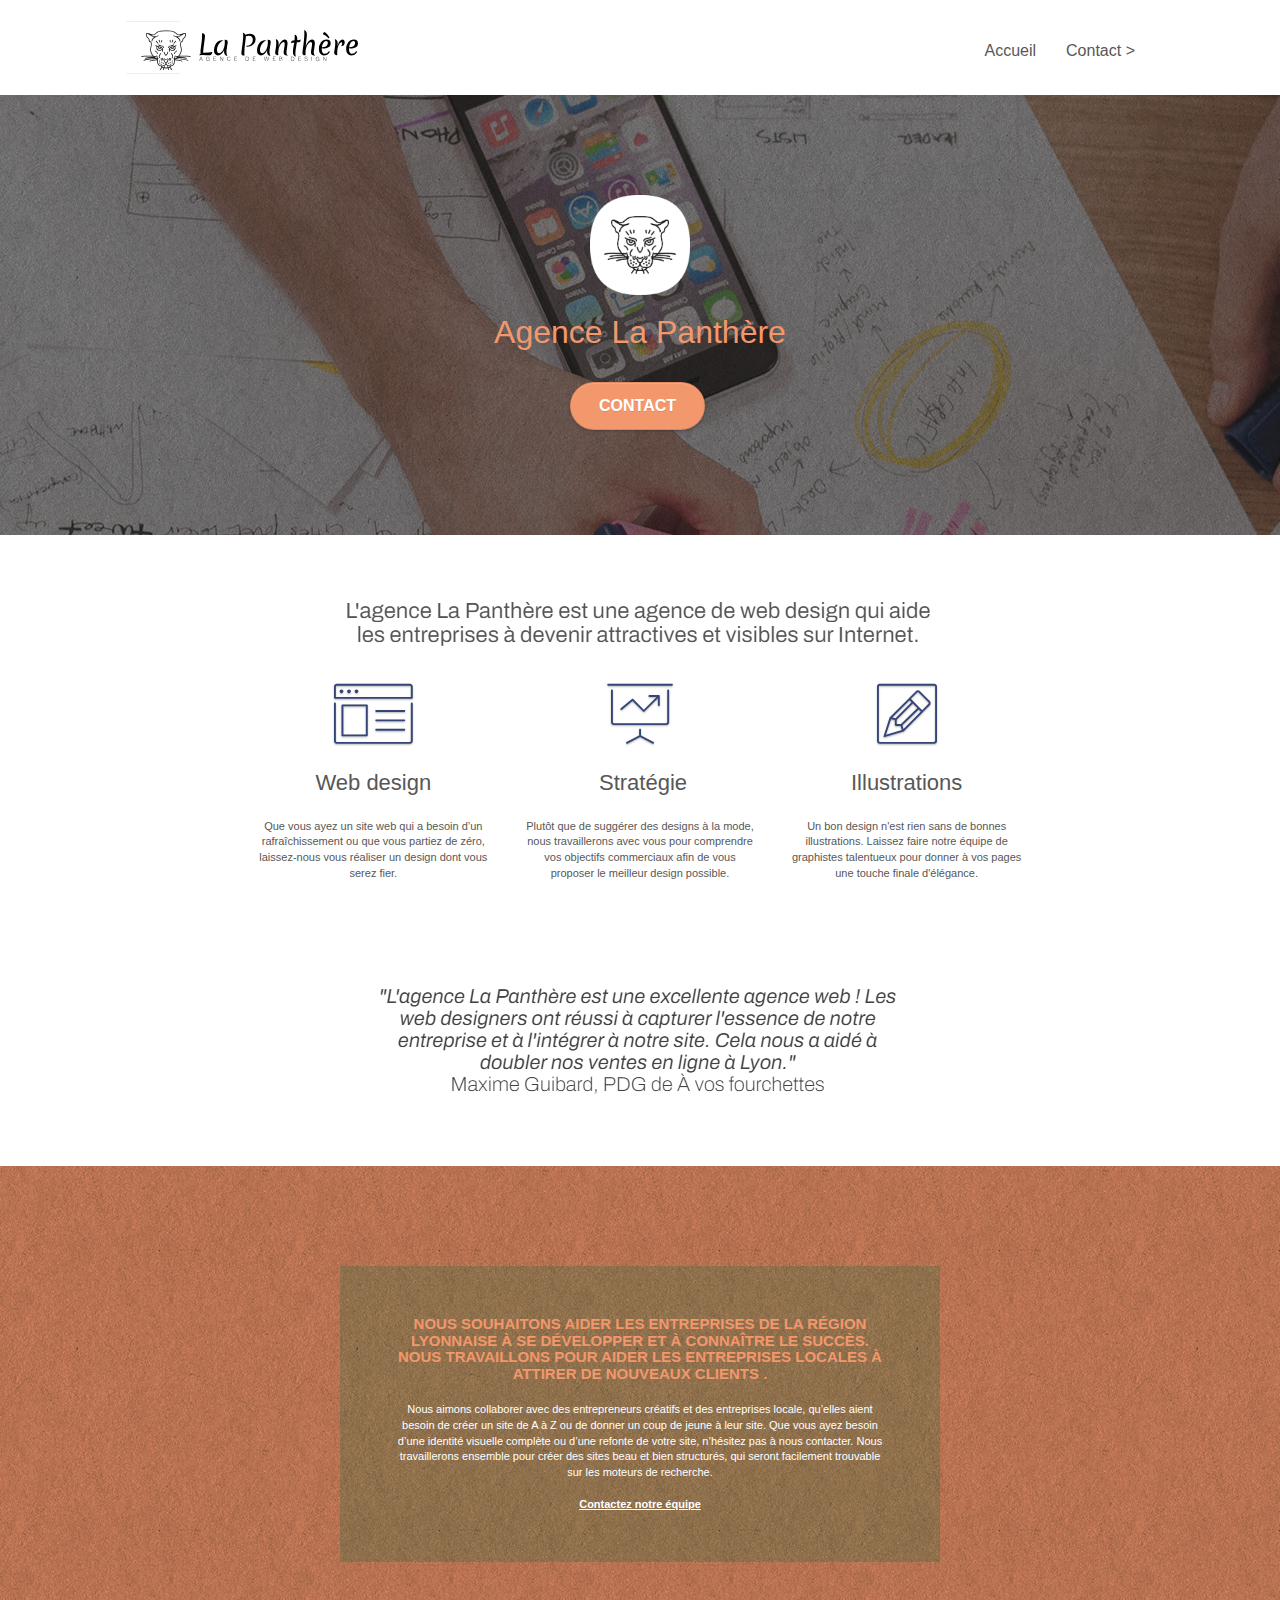
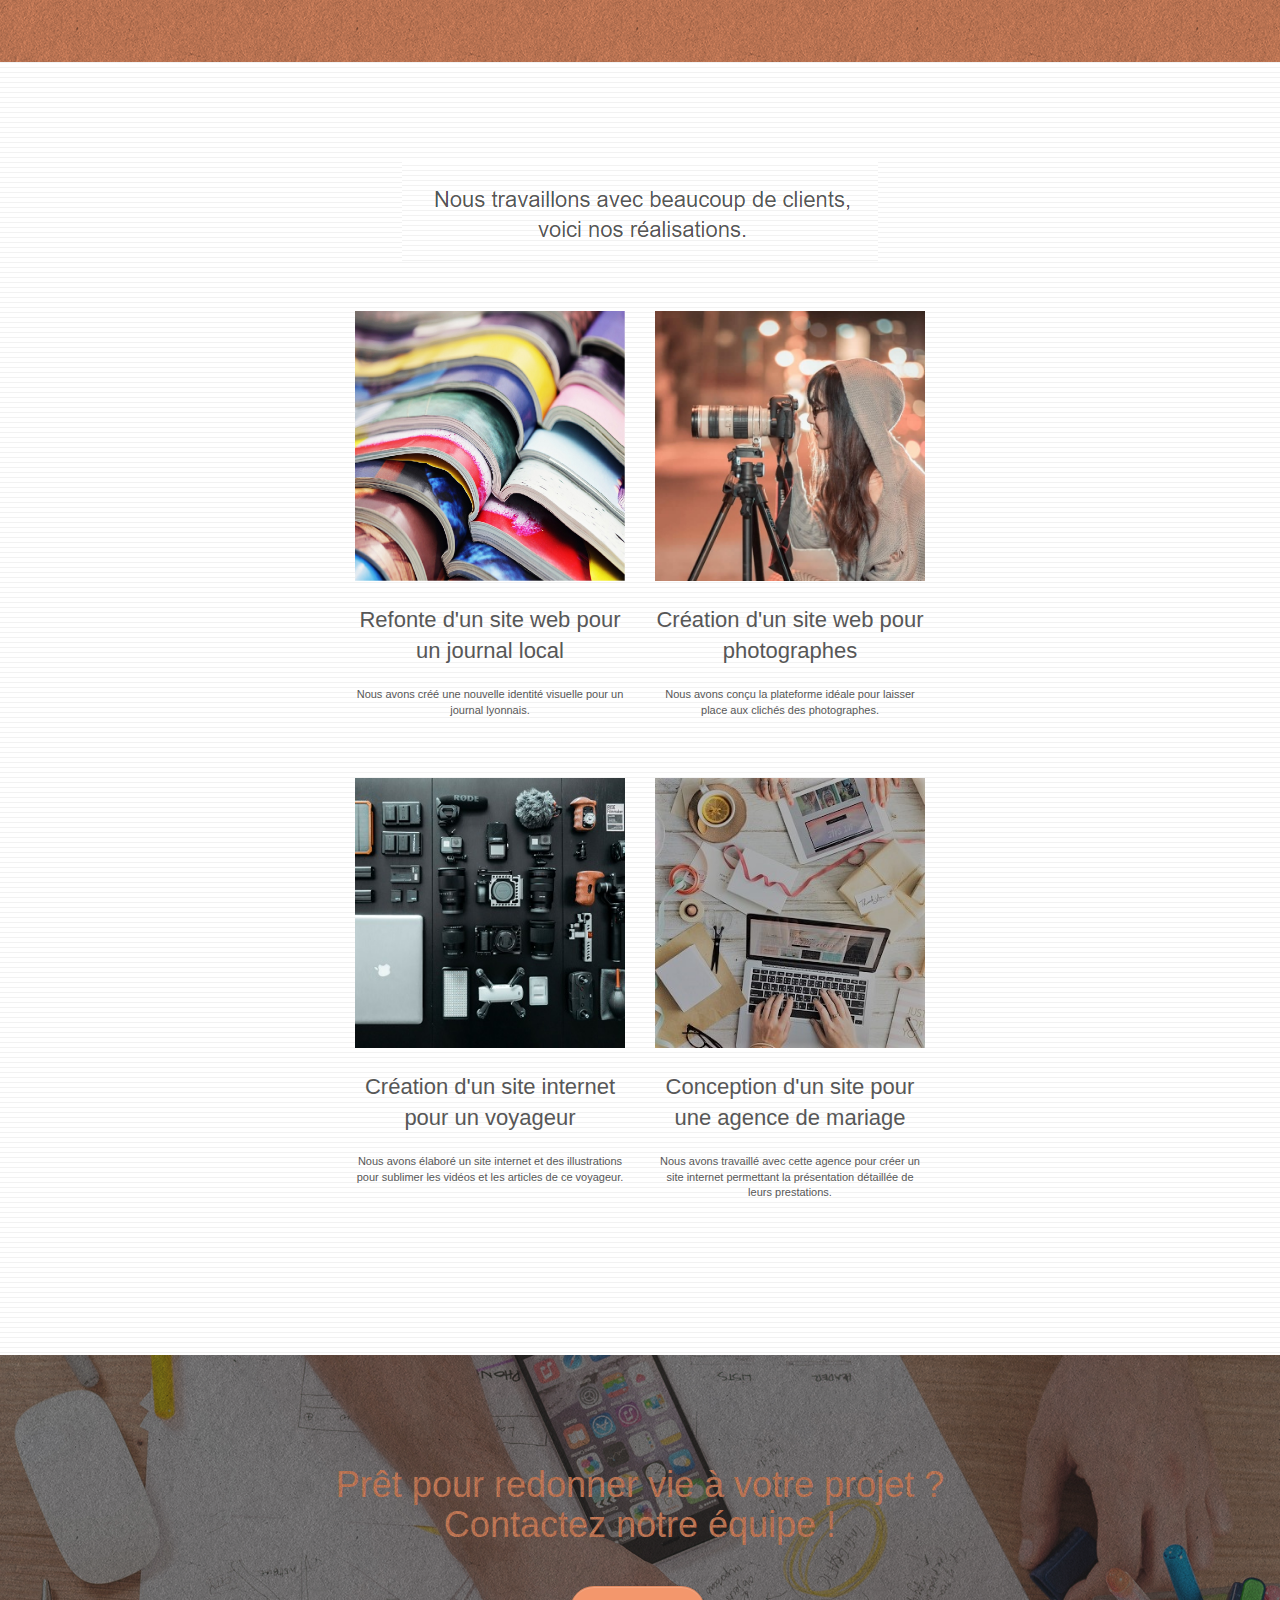
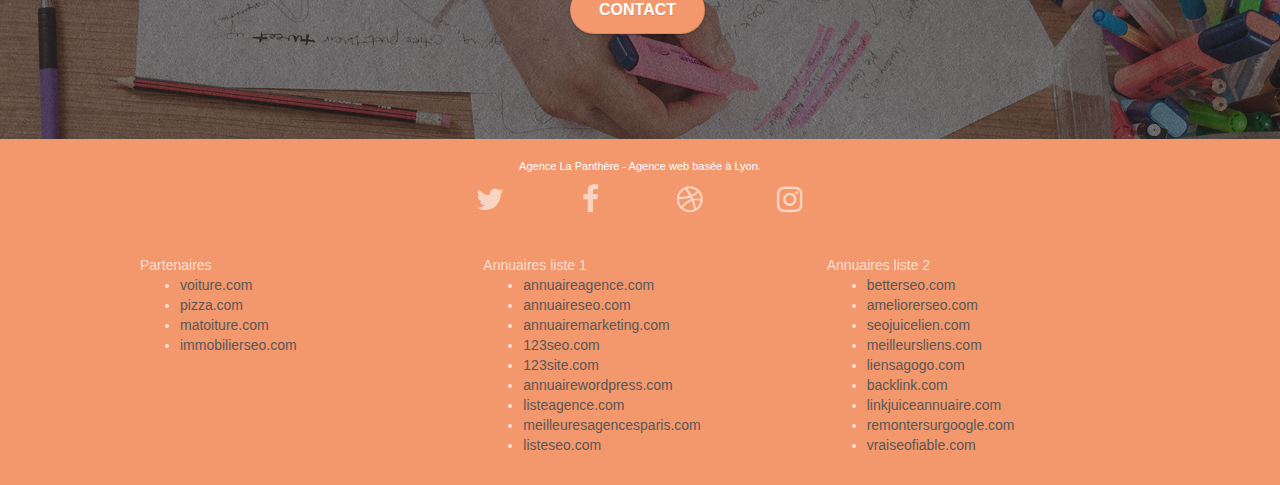
==== commit 850eaf18: "correction des erreurs dans les fichiers html et css" ====
--- a/index.html
+++ b/index.html
@@ -1,5 +1,5 @@
 <!doctype html>
-<html lang="Default">
+<html lang="fr">
 <head>
     <meta charset="utf-8">
     <meta name="keywords" content="seo, google, site web, site internet, agence design paris, agence design, agence design,agence design,agence design,agence design,agence design,agence design,agence design,agence design">
@@ -19,7 +19,7 @@
 	<script src="./js/jquery.touchSwipe.js" defer></script>
 	<script src="./js/gmaps.js"></script>
 
-    <title>.</title>
+    <title>La chouette agence - Entreprise de web design a Lyon</title>
 
     
 <!-- Analytics -->
@@ -52,7 +52,7 @@
 					<li>
 					</li>
 					<li>
-						<a href="page2.html">page2 &gt;</a>
+						<a href="contact.html">Contact &gt;</a>
 					</li>
 				</ul>
 			</div>
@@ -92,9 +92,9 @@
 				<div class="text-center">
 					<span class="et-icon-browser sm-shadow icon-dark-slate-blue icons icon-lg"></span>
 				</div>
-				<h3 class="mg-md text-center">
+				<h2 class="mg-md text-center">
 					Web design
-				</h3>
+				</h2>
 				<p class="text-center ">
 					Que vous ayez un site web qui a besoin d&rsquo;un rafraîchissement ou que vous partiez de zéro, laissez-nous vous réaliser un design dont vous serez fier.
 				</p>
@@ -103,9 +103,9 @@
 				<div class="text-center">
 					<span class="et-icon-presentation sm-shadow icon-dark-slate-blue icons icon-lg"></span>
 				</div>
-				<h3 class="mg-md text-center">
+				<h2 class="mg-md text-center">
 					&nbsp;Stratégie
-				</h3>
+				</h2>
 				<p class="text-center ">
 					Plutôt que de suggérer des designs à la mode, nous travaillerons avec vous pour comprendre vos objectifs commerciaux afin de vous proposer le meilleur design possible.<br>
 				</p>
@@ -114,9 +114,9 @@
 				<div class="text-center">
 					<span class="et-icon-edit sm-shadow icon-dark-slate-blue icons icon-lg"></span>
 				</div>
-				<h3 class="mg-md text-center">
+				<h2 class="mg-md text-center">
 					Illustrations
-				</h3>
+				</h2>
 				<p class="text-center ">
 					Un bon design n'est rien sans de bonnes illustrations. Laissez faire notre équipe de graphistes talentueux pour donner à vos pages une touche finale d'élégance.
 				</p>
@@ -137,9 +137,9 @@
 	<div class="container bloc-lg">
 		<div class="row tight-width-whitespace black-background">
 			<div class="col-sm-12">
-				<h2 class="mg-md text-center tc-white">
+				<h3 class="mg-md text-center tc-white">
 					Nous souhaitons aider les entreprises de la région Lyonnaise à se développer et à connaître le succès. Nous travaillons pour aider les entreprises locales à attirer de nouveaux clients .<br>
-				</h2>
+				</h3>
 				<p class="text-center white">
 					Nous aimons collaborer avec des entrepreneurs créatifs et des entreprises locale, qu’elles aient besoin de créer un site de A à Z ou de donner un coup de jeune à leur site. Que vous ayez besoin d’une identité visuelle complète ou d’une refonte de votre site, n’hésitez pas à nous contacter. Nous travaillerons ensemble pour créer des sites beau et bien structurés, qui seront facilement trouvable sur les moteurs de recherche. <br><br><a class="ltc-white bold-link" href="page2.html">Contactez notre équipe</a><br>
 				</p>
@@ -160,18 +160,18 @@
 		<div class="row tight-width-whitespace portfolio-row">
 			<div class="col-sm-6">
 				<a href="#" data-lightbox="img/1.jpg" data-gallery-id="gallery-1" data-caption="Refonte d'un site web pour un journal local" data-frame="snapshot-lb"><img src="img/1.jpg" alt="paris web design logo agence web meilleure agence et refonte site web journal" class="img-responsive portfolio-thumb" /></a>
-				<h3 class="mg-md text-center">
+				<h2 class="mg-md text-center">
 					Refonte d'un site web pour un journal local
-				</h3>
+				</h2>
 				<p class="text-center">
 					Nous avons créé une nouvelle identité visuelle pour un journal lyonnais.
 				</p>
 			</div>
 			<div class="col-sm-6">
 				<a href="#" data-lightbox="img/2.jpg" data-gallery-id="gallery-1" data-caption="Création d'un site web pour photographes" data-frame="snapshot-lb"><img src="img/2.jpg" class="img-responsive portfolio-thumb" alt="paris web design logo agence web meilleure agence, Création d'un site web pour photographes" /></a>
-				<h3 class="mg-md text-center">
+				<h2 class="mg-md text-center">
 					Création d'un site web pour photographes
-				</h3>
+				</h2>
 				<p class="text-center">
 					Nous avons conçu la plateforme idéale pour laisser place aux clichés des photographes.
 				</p>
@@ -180,18 +180,18 @@
 		<div class="row tight-width-whitespace portfolio-row">
 			<div class="col-sm-6">
 				<a href="#" data-lightbox="img/3.bmp" data-gallery-id="gallery-1" data-caption="Création d'un site internet pour un voyageur" data-frame="snapshot-lb"><img src="img/3.bmp" class="img-responsive portfolio-thumb" alt="paris web design logo agence web meilleure agence, Création d'un site web pour voyageur"/></a>
-				<h3 class="mg-md text-center">
+				<h2 class="mg-md text-center">
 					Création d'un site internet pour un voyageur
-				</h3>
+				</h2>
 				<p class="text-center">
 					Nous avons élaboré un site internet et des illustrations pour sublimer les vidéos et les articles de ce voyageur.
 				</p>
 			</div>
 			<div class="col-sm-6">
 				<a href="#" data-lightbox="img/4.bmp" data-gallery-id="gallery-1" data-caption="Conception d'un site pour une agence de mariage" data-frame="snapshot-lb"><img src="img/4.bmp" class="img-responsive portfolio-thumb" alt="paris web design logo agence web meilleure agence, Création d'un site web pour agence de mariage" /></a>
-				<h3 class="mg-md text-center">
+				<h2 class="mg-md text-center">
 					Conception d'un site pour une agence de mariage
-				</h3>
+				</h2>
 				<p class="text-center">
 					Nous avons travaillé avec cette agence pour créer un site internet permettant la présentation détaillée de leurs prestations.
 				</p>
@@ -205,9 +205,9 @@
 <div class="bloc bgc-dark-slate-blue bg-banniere d-bloc bloc-bg-texture texture-paper" id="bloc-5-cta">
 	<div class="container bloc-lg">
 		<div class="row">
-			<h2 class="mg-md text-center tc-white">
+			<h1 class="mg-md text-center tc-white">
 				Prêt pour redonner vie à votre projet ?<br>Contactez notre équipe !
-			</h2>
+			</h1>
 			<div class="col-sm-12 text-center">
 				<a href="page2.html" class="btn btn-atomic-tangerine btn-clean btn-rd btn-lg cta-hero">Contact</a>
 			</div>
--- a/style.css
+++ b/style.css
@@ -848,13 +848,13 @@
     }
 }
 
-@media only screen and (min-device-width: 768px) and (max-device-width: 1024px) and (orientation: landscape) {
+@media only screen and (min-width: 768px) and (max-width: 1024px) and (orientation: landscape) {
     .b-parallax {
         background-attachment: scroll;
     }
 }
 
-@media only screen and (min-device-width: 1024px) and (max-device-width: 1366px) and (-webkit-min-device-pixel-ratio: 1.5) {
+@media only screen and (min-width: 1024px) and (max-width: 1366px) and (-webkit-min-device-pixel-ratio: 1.5) {
     .b-parallax {
         background-attachment: scroll;
     }
@@ -872,10 +872,8 @@
         overflow-x: hidden;
         position: relative;
     }
-    .bloc {
-        padding-left: constant(safe-area-inset-left);
-        padding-right: constant(safe-area-inset-right);
-    }
+    
+    
     .bloc-group,
     .bloc-group .bloc {
         display: block;
@@ -884,8 +882,7 @@
     .bloc-fill-screen .fill-bloc-top-edge,
     .bloc-fill-screen .fill-bloc-bottom-edge {
         padding: 0 20px;
-        padding-left: constant(safe-area-inset-left);
-        padding-right: constant(safe-area-inset-right);
+       
     }
 }
 
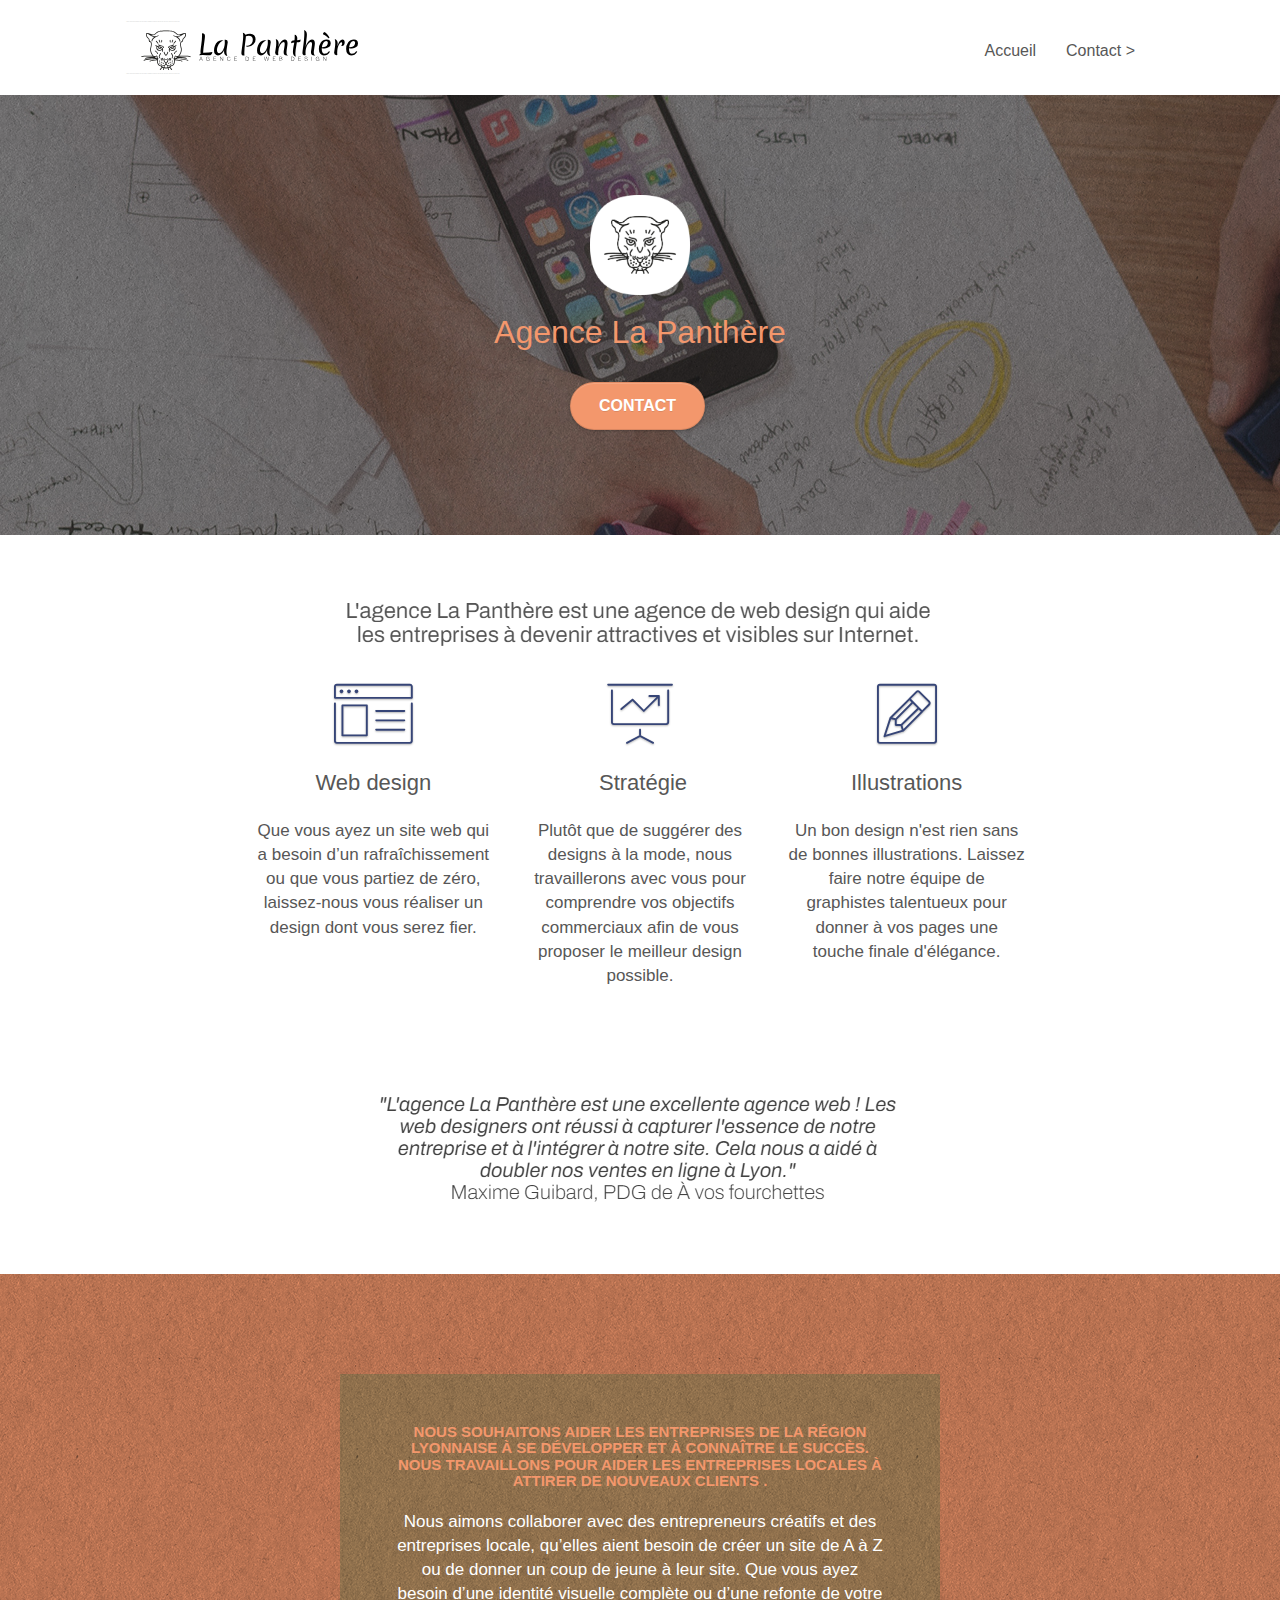
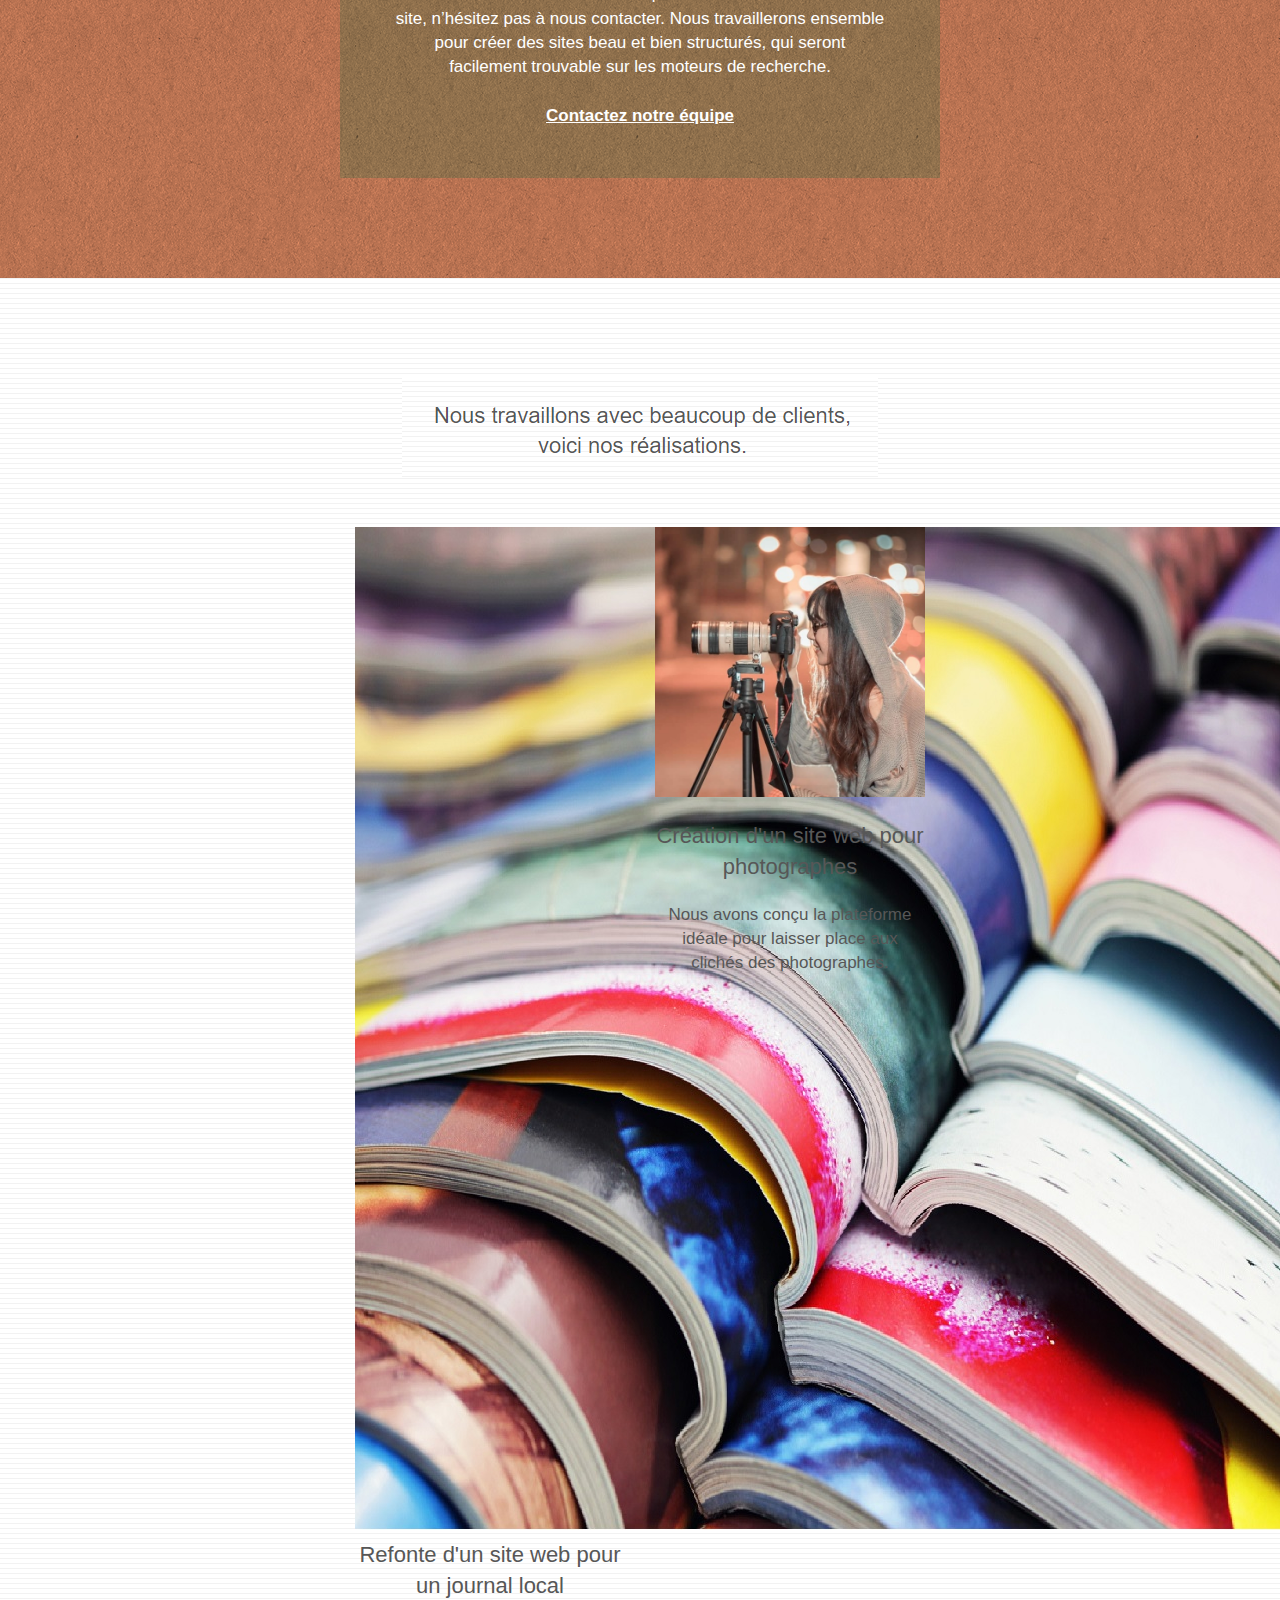
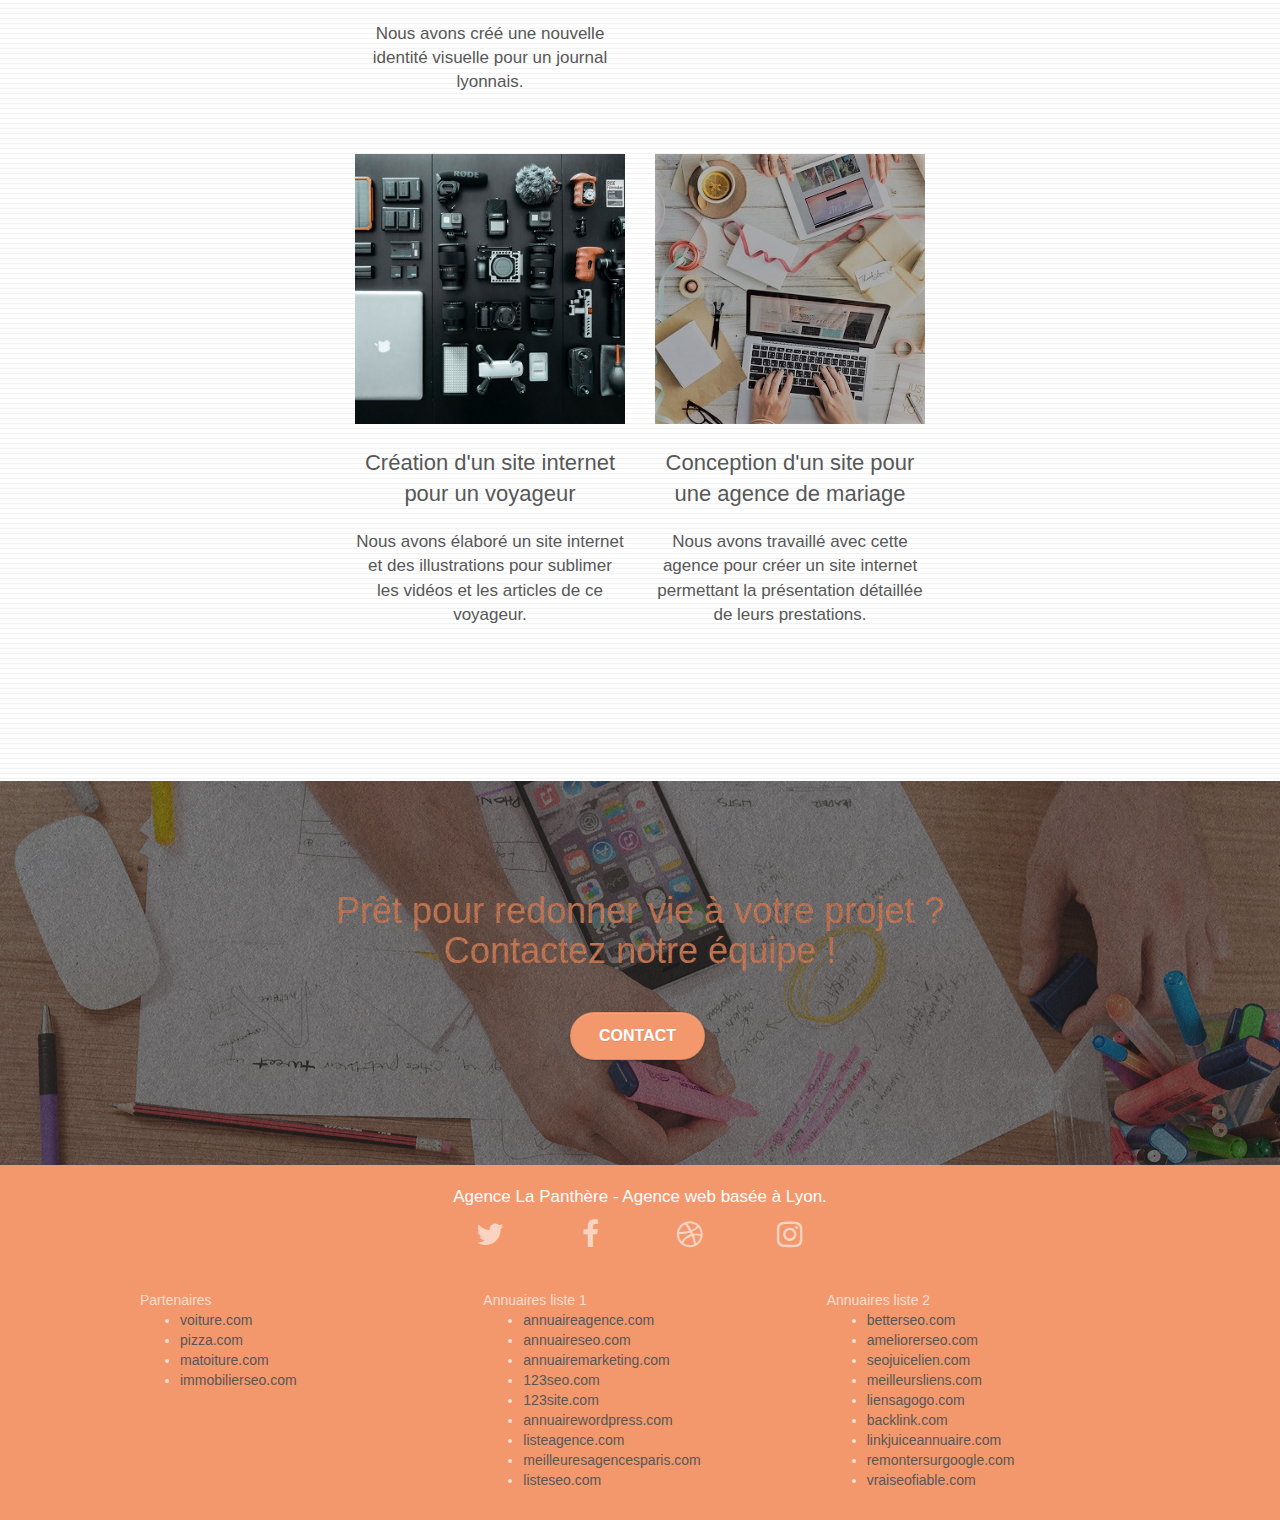
==== commit fab7c248: "definir les attributs alt,les reseauxsociaux et modifier la taille de police" ====
--- a/index.html
+++ b/index.html
@@ -3,7 +3,8 @@
 <head>
     <meta charset="utf-8">
     <meta name="keywords" content="seo, google, site web, site internet, agence design paris, agence design, agence design,agence design,agence design,agence design,agence design,agence design,agence design,agence design">
-    <meta name="description" content="">
+    <meta name="description" content="Vous avez un site web qui a besoin d`une identité visuelle ou que vous partiez de zero, laissez l`agence web design la panthere situee a Lyon vous realiser un design dont vous serez fier et qui representera votre entreprise">
+	<meta name="robot" content="indexer, suivre">
     <meta name="viewport" content="width=device-width, initial-scale=1.0, viewport-fit=cover">
     <link rel="shortcut icon" type="image/png" href="favicon.jpg">
     
@@ -61,30 +62,32 @@
 </div>
 <!-- bloc-0 END -->
 
-<!-- bloc-1-presentation -->
-<div class="bloc bgc-dark-slate-blue bg-banniere d-bloc bg-t-edge bloc-bg-texture texture-paper b-parallax" id="bloc-1-hero">
+<main>
+
+   <!-- bloc-1-presentation -->
+<section class="bloc bgc-dark-slate-blue bg-banniere d-bloc bg-t-edge bloc-bg-texture texture-paper b-parallax" id="bloc-1-hero">
 	<div class="container bloc-lg">
 		<div class="row tight-width-whitespace">
 			<div class="col-sm-12">
-				<img src="img/logo.png" class="center-block image-resize-mode" width="100" alt="Agence La Panthère, agence web paris, création logo paris" />
+				<img src="img/logo.png" class="center-block image-resize-mode" width="100" alt="Logo de la chouette agence" />
 				<h1 class="text-center hero-bloc-text tc-white ">
 					Agence La Panthère
 				</h1>
 				<div class="text-center">
-					<a href="page2.html" class="btn btn-lg btn-clean btn-rd cta-hero btn-atomic-tangerine" id="cta-hero">Contact</a>
-				</div>
-			</div>
-		</div>
-	</div>
-</div>
+					<a href="contact.html" class="btn btn-lg btn-clean btn-rd cta-hero btn-atomic-tangerine" id="cta-hero">Contact</a>
+				</div>
+			</div>
+		</div>
+	</div>
+</section>
 <!-- bloc-1-presentation END -->
 
 <!-- bloc-2-services -->
-<div class="bloc bgc-white l-bloc" id="bloc-2-services">
+<section class="bloc bgc-white l-bloc" id="bloc-2-services">
 	<div class="container bloc-md">
 		<div class="row">
 			<div class="col-sm-12 text-center">
-				<img alt="agence web, agence web paris, web design paris, stratégie web" src="img/title.png" />
+				<img src="img/title.png" alt="Description de l`agence" />
 			</div>
 		</div>
 		<div class="row voffset-lg med-width-whitespace">
@@ -124,16 +127,16 @@
 		</div>
 		<div class="row voffset-lg voffset">
 			<div class="col-xs-12 col-md-8 col-md-offset-2 text-center">
-				<img alt="agence web, agence web paris, web design paris, stratégie web" src="img/citation.png" />
-
-			</div>
-		</div>
-	</div>
-</div>
+				<img  src="img/citation.png" alt="Ce qui definir l`agence"/>
+
+			</div>
+		</div>
+	</div>
+</section>
 <!-- bloc-2-services END -->
 
 <!-- bloc-3-what-i-do -->
-<div class="bloc tc-white bgc-atomic-tangerine bg-presentation d-bloc bloc-bg-texture texture-paper b-parallax" id="bloc-3-what-i-do">
+<section class="bloc tc-white bgc-atomic-tangerine bg-presentation d-bloc bloc-bg-texture texture-paper b-parallax" id="bloc-3-what-i-do">
 	<div class="container bloc-lg">
 		<div class="row tight-width-whitespace black-background">
 			<div class="col-sm-12">
@@ -146,20 +149,20 @@
 			</div>
 		</div>
 	</div>
-</div>
+</section>
 <!-- bloc-3-what-i-do END -->
 
 <!-- bloc-4-portfolio -->
-<div class="bloc bgc-white bg-lines-h2-bg bg-repeat l-bloc" id="bloc-4-portfolio">
+<section class="bloc bgc-white bg-lines-h2-bg bg-repeat l-bloc" id="bloc-4-portfolio">
 	<div class="container bloc-lg">
 		<div class="row">
 			<div class="col-sm-12 text-center">
-				<img alt="agence web, agence web paris, web design paris, stratégie web" src="img/title2.png" />
+				<img src="img/title2.png" alt="Definir les competences de l`agence" />
 			</div>
 		</div>
 		<div class="row tight-width-whitespace portfolio-row">
 			<div class="col-sm-6">
-				<a href="#" data-lightbox="img/1.jpg" data-gallery-id="gallery-1" data-caption="Refonte d'un site web pour un journal local" data-frame="snapshot-lb"><img src="img/1.jpg" alt="paris web design logo agence web meilleure agence et refonte site web journal" class="img-responsive portfolio-thumb" /></a>
+				<a href="#" data-lightbox="img/magazines.jpg" data-gallery-id="gallery-1" data-caption="Refonte d'un site web pour un journal local" data-frame="snapshot-lb"><img src="img/magazines.jpg" alt="Photo d`illustration - magazines" /></a>
 				<h2 class="mg-md text-center">
 					Refonte d'un site web pour un journal local
 				</h2>
@@ -168,7 +171,7 @@
 				</p>
 			</div>
 			<div class="col-sm-6">
-				<a href="#" data-lightbox="img/2.jpg" data-gallery-id="gallery-1" data-caption="Création d'un site web pour photographes" data-frame="snapshot-lb"><img src="img/2.jpg" class="img-responsive portfolio-thumb" alt="paris web design logo agence web meilleure agence, Création d'un site web pour photographes" /></a>
+				<a href="#" data-lightbox="img/photographes.jpg" data-gallery-id="gallery-1" data-caption="Création d'un site web pour photographes" data-frame="snapshot-lb"><img src="img/photographes.jpg" class="img-responsive portfolio-thumb" alt="Image d`illustration - photograpges" /></a>
 				<h2 class="mg-md text-center">
 					Création d'un site web pour photographes
 				</h2>
@@ -179,7 +182,7 @@
 		</div>
 		<div class="row tight-width-whitespace portfolio-row">
 			<div class="col-sm-6">
-				<a href="#" data-lightbox="img/3.bmp" data-gallery-id="gallery-1" data-caption="Création d'un site internet pour un voyageur" data-frame="snapshot-lb"><img src="img/3.bmp" class="img-responsive portfolio-thumb" alt="paris web design logo agence web meilleure agence, Création d'un site web pour voyageur"/></a>
+				<a href="#" data-lightbox="img/matériels-photo.bmp" data-gallery-id="gallery-1" data-caption="Création d'un site internet pour un voyageur" data-frame="snapshot-lb"><img src="img/matériels-photo.bmp" class="img-responsive portfolio-thumb" alt="Image d`illustration - matériels-photo"/></a>
 				<h2 class="mg-md text-center">
 					Création d'un site internet pour un voyageur
 				</h2>
@@ -188,7 +191,7 @@
 				</p>
 			</div>
 			<div class="col-sm-6">
-				<a href="#" data-lightbox="img/4.bmp" data-gallery-id="gallery-1" data-caption="Conception d'un site pour une agence de mariage" data-frame="snapshot-lb"><img src="img/4.bmp" class="img-responsive portfolio-thumb" alt="paris web design logo agence web meilleure agence, Création d'un site web pour agence de mariage" /></a>
+				<a href="#" data-lightbox="img/bureau.bmp" data-gallery-id="gallery-1" data-caption="Conception d'un site pour une agence de mariage" data-frame="snapshot-lb"><img src="img/bureau.bmp" class="img-responsive portfolio-thumb" alt="Image d`illustraton - bureau" /></a>
 				<h2 class="mg-md text-center">
 					Conception d'un site pour une agence de mariage
 				</h2>
@@ -198,11 +201,11 @@
 			</div>
 		</div>
 	</div>
-</div>
+</section>
 <!-- bloc-4-portfolio END -->
 
 <!-- bloc-5-cta -->
-<div class="bloc bgc-dark-slate-blue bg-banniere d-bloc bloc-bg-texture texture-paper" id="bloc-5-cta">
+<section class="bloc bgc-dark-slate-blue bg-banniere d-bloc bloc-bg-texture texture-paper" id="bloc-5-cta">
 	<div class="container bloc-lg">
 		<div class="row">
 			<h1 class="mg-md text-center tc-white">
@@ -213,11 +216,12 @@
 			</div>
 		</div>
 	</div>
-</div>
+</section>
 <!-- bloc-5-cta END -->
+</main>
 
 <!-- Footer - bloc-8 -->
-<div class="bloc bgc-atomic-tangerine d-bloc" id="bloc-8">
+<footer class="bloc bgc-atomic-tangerine d-bloc" id="bloc-8">
 	<div class="container bloc-sm">
 		<div class="row">
 			<div class="col-sm-12">
@@ -227,22 +231,22 @@
 				<div class="row row-no-gutters social">
 					<div class="col-sm-3">
 						<div class="text-center">
-							<a class="social" href="index.html"><span class="fa fa-twitter icon-md"></span></a>
+							<a class="social" href="http://www.twitter.fr" aria-label="Rendez-vous sur notre page Twitter"><span class="fa fa-twitter icon-md"></span></a>
 						</div>
 					</div>
 					<div class="col-sm-3">
 						<div class="text-center">
-							<a class="social" href="index.html"><span class="fa fa-facebook icon-md"></span></a>
+							<a class="social" href="http://www.facebook.com" aria-label="Rendez-vous sur notre page Facebook"><span class="fa fa-facebook icon-md"></span></a>
 						</div>
 					</div>
 					<div class="col-sm-3">
 						<div class="text-center">
-							<a class="social" href="index.html"><span class="fa fa-dribbble icon-md"></span></a>
+							<a class="social" href="http://www.dribble.com" aria-label="Rendez-vous sur notre page Dribble"><span class="fa fa-dribbble icon-md"></span></a>
 						</div>
 					</div>
 					<div class="col-sm-3">
 						<div class="text-center">
-							<a class="social" href="index.html"><span class="fa fa-instagram icon-md"></span></a>
+							<a class="social" href="http://www.instagram.com" aria-label="Rendez-vous sur notre page Instagram"><span class="fa fa-instagram icon-md"></span></a>
 						</div>
 					</div>
 					<div class="keywords" style="color:#F3976C;">Agence web à paris, stratégie web, web design, illustrations, design de site web, site web, web, internet, site internet, site</div>
@@ -289,7 +293,7 @@
 			</div>
 		</div>
 	</div>
-</div>
+</footer>
 <!-- Footer - bloc-8 END -->
 
 </div>
--- a/style.css
+++ b/style.css
@@ -677,7 +677,7 @@
 }
 
 p {
-    font-size: 11px;
+    font-size: 17px;
 }
 
 .tight-width-whitespace {
